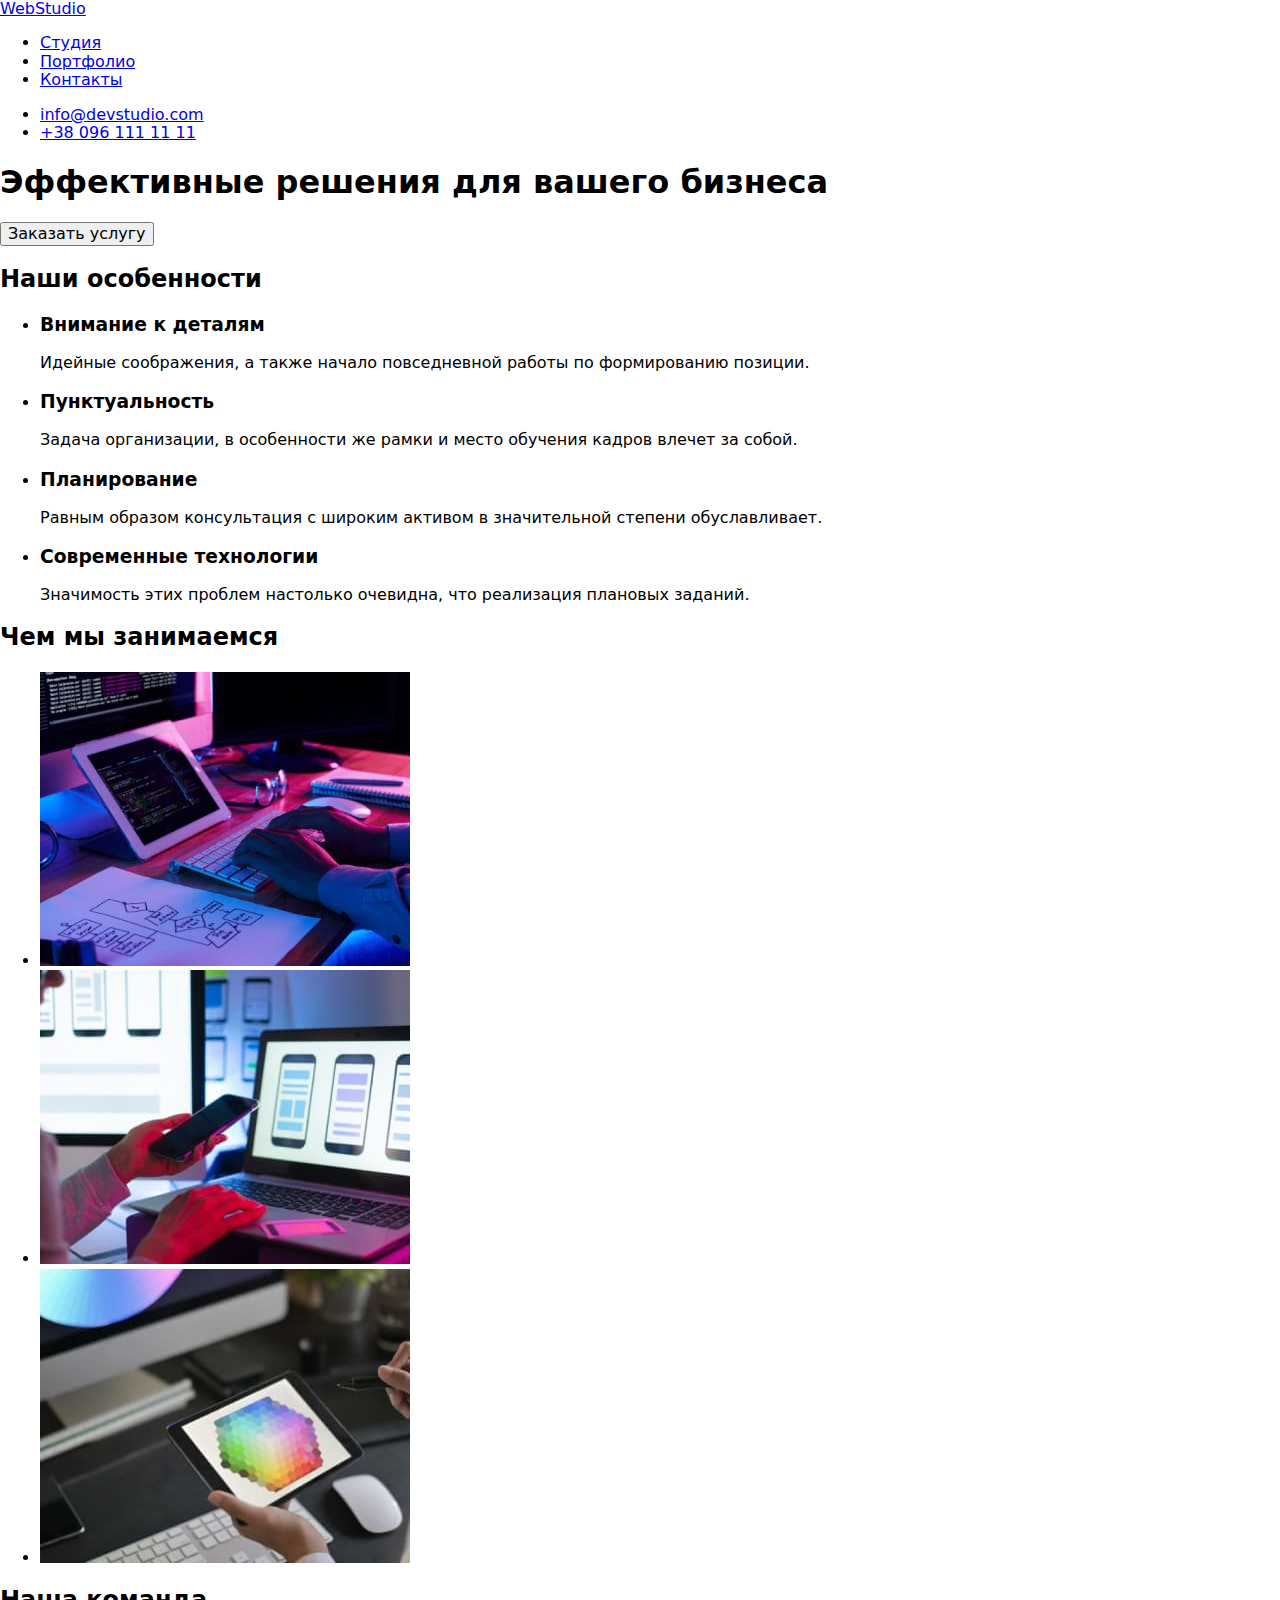
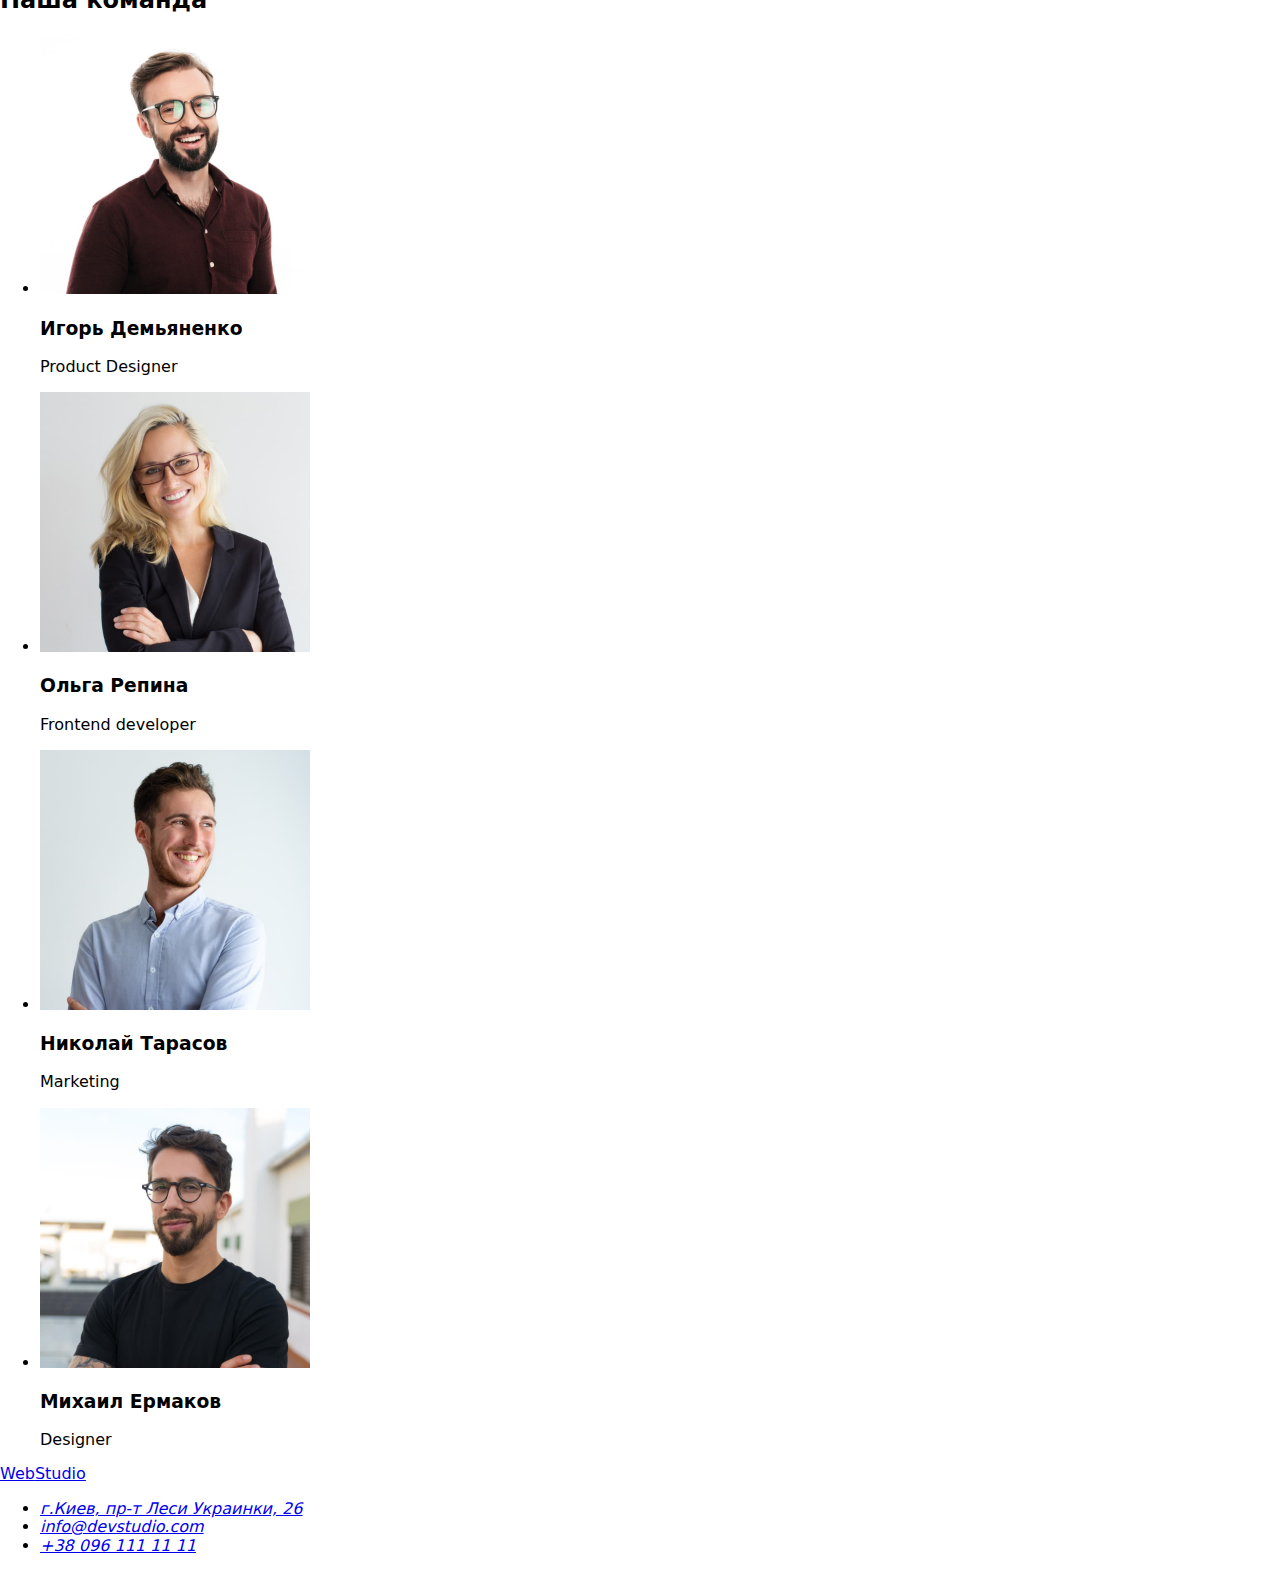
==== index.html @ a25fece8 "upgrade" ====
<!DOCTYPE html>
<html lang="ru">
  <head class="head">
    <meta charset="UTF-8" />
    <meta http-equiv="X-UA-Compatible" content="IE=edge" />
    <meta name="viewport" content="width=device-width, initial-scale=1.0" />
    <title>Документ</title>
         
    <link rel="preconnect" href="https://fonts.googleapis.com" />
    <link rel="preconnect" href="https://fonts.gstatic.com" crossorigin />
    <link
      href="https://fonts.googleapis.com/css2?family=Raleway:wght@700&family=Roboto:wght@400;500;700;900&display=swap"
      rel="stylesheet"/>
 <link rel="stylesheet" href="//cdnjs.cloudflare.com/ajax/libs/modern-normalize/1.1.0/modern-normalize.min.css"
 <link rel="stylesheet" href="./css/styles.css"/>
</head>
  
<body>
    <div class="box"></div>
    <header class="page">
      <div class="container"
      <nav class="nav">
        <a lang="en" href="./index.html" class="logo">
          <span class="logo-accent">Web</span>Studio
        </a>

        <ul class="site-nav list">
          <li><a href="./index.html" class="header current">Студия</a></li>
          <li><a href="./portfolio.html" class="header item">Портфолио</a></li>
          <li><a href="./portfolio.html" class="item header">Контакты</a></li>
        </ul>
      </nav>
      <ul class="mailto">
        <li>
    <a lang="en" href="mailto:info@devstudio.com" class="phone">info@devstudio.com</a>
        </li>
        <li>
          <a href="tel:+380961111111" class="phone">+38 096 111 11 11</a>
        </li>
      </ul>
      </div>
    </header>
    
    <main>
      <section class="hero">
        <h1 class="hero-title">Эффективные решения для вашего бизнеса</h1>
        <button type="button" class="button">Заказать услугу</button>
      </section>
      <section class="site-nav">
        <h2 class="visually-hidden">Наши особенности</h2>
        <ul class="list">
          <li class="item">
            <h3 class="features-title">Внимание к деталям</h3>
            <p class="features-text">
              Идейные соображения, а также начало повседневной работы по
              формированию позиции.
            </p>
          </li>
          <li class="item">
            <h3 class="features-title">Пунктуальность</h3>
            <p class="features-text">
              Задача организации, в особенности же рамки и место обучения кадров
              влечет за собой.
            </p>
          </li>
          <li class="item">
            <h3 class="features-title">Планирование</h3>
            <p class="features-text">
              Равным образом консультация с широким активом в значительной
              степени обуславливает.
            </p>
          </li>
          <li class="item">
            <h3 class="features-title">Современные технологии</h3>
            <p class="features-text">
              Значимость этих проблем настолько очевидна, что реализация
              плановых заданий.
            </p>
          </li>
        </ul>
      </section>

      <section class="section">
        <h2 class="work-title">Чем мы занимаемся</h2>
        <ul class="work list">
          <li class="item">
            <img src="./images/img12.jpg" width="370" alt="фото комп1" />
          </li>
          <li>
            <img src="./images/img21.jpg" width="370" alt="фото комп2" />
          </li>
          <li>
            <img src="./images/img11.jpg" width="370" alt="фото комп3" />
          </li>
        </ul>
      </section>
      <section class="section team">
        <h2 class="work-title">Наша команда</h2>
        <ul class="team-list">
          <li class="team-item">
            <img src="./images/img1.jpg" width="270" alt="Фото игорь" />
            <h3 class="title">Игорь Демьяненко</h3>
            <p class="vocation" lang="en">Product Designer</p>
          </li>
          <li class="team-item"> 
            <img src="./images/img2.jpg" width="270" alt="Фото ольга" />
            <h3 class="title">Ольга Репина</h3>
            <p class="vocation" lang="en">Frontend developer</p>
          </li>
          <li class="team-item">
            <img src="./images/img3.jpg" alt="Фото николай" width="270" />
            <h3 class="title">Николай Тарасов</h3>
            <p class="vocation" lang="en">Marketing</p>
          </li>
          <li class="team-item">
            <img src="./images/img4.jpg" alt="Фото михаила" width="270" />
            <h3 class="title">Михаил Ермаков</h3>
            <p class="vocation" lang="en">Designer</p>
          </li>
        </ul>
      </section>
    </main>
    <footer class="footer">
      <a lang="en" href="./index.html" class="logo"> <span class="logo-accent">Web</span>Studio</a>
      <address class="adress">
        <ul class="adress list">
          <li class="adres-item">
            <a
              href="https://goo.gl/maps/CPtrU1FHBa2aNyZL9"
              target="_blank"
              rel="noopener noreferrer nofollow"
              >г.Киев, пр-т Леси Украинки, 26</a
            >
          </li>
          <li>
            <a lang="en" href="mailto:info@devstudio.com" class="mailto-item">info@devstudio.com</a>
          </li>
          <li>
            <a href="tel:+380961111111" class="phone-item">+38 096 111 11 11</a>
          </li>
        </ul>
      </address>
    </footer>
  </body>
</html>
---- css/styles.css ----
:root {
  --primary-text-color: #212121;
  --title-text-color: #757575;
  --secondary-title-text-color: #000000;
  --accent-color: #2196f3;
  --secondary-accent-color: #188ce8;
  --primary-white-color: #ffffff;
  --primary-background-color: #2f303a;
  --secondary-background-color: #f5f4fa;
}
html {
  box-sizing: border-box;
}
*,
*::before,
*::after {
  box-sizing: inherit;
}

body {
  margin: 0;
  font-family: "Roboto", sans-serif;
  font-size: 14px;
  letter-spacing: 0.03em;
  color: var(--primary-text-color);
}

ul {
  list-style: none;
}
a {
  text-decoration: none;
}
.nav {
  background-color: var(--primary-white-color);
  display: flex;
  align-items: center;
}
.nav.item:not(:last :last-child){
  margin-right: 40px;
}

.header {
  line-height: 1.19;
  letter-spacing: 0.03em;
  font-weight: 500;
  color: var(--secondary-title-text-color);
  border: 1px solid #000000;
}
.section {
  padding-top: 94px;
  padding-bottom: 94px;
  outline: 2 pix solid tomato;
}
.img {
  display-block;
  max-width: 100%;
  height: auto;
}

.container {
  max-width: 1200px;
  padding-left: 15px;
  padding-right: 15px;
  margin: 0 auto;
  outline: 2px solid tomato;
}
  
  .benefits-item {
    flex-basis: calc(100%-90px)/ 4;
  }


.header:hover {
  color: var(--accent-color);
}

/*Logo*/

.logo {
  font-family: "Raleway", sans-serif;
  font-size: 26px;
  line-height: 1.19;
  font-weight: 700;
  color: var(--secondary-title-text-color);
}

.logo-accent {
  color: var(--accent-color);
}

.header current {
  color: var(--accent-color);
}
.header item:hover,
.header item:focus {
  color: var(--accent-color);
}

.header item {
  font-weight: 500;
  font-size: 14px;
  line-height: 1.14;
  letter-spacing: 0.02em;
  color: var(--primary-text-color);
}

.mailto:hover,
.mailto:focus {
  color: var(--accent-color);
}

.phone {
  font-weight: 500;
  font-size: 14px;
  line-height: 1.7;
  letter-spacing: 0.03em;
  color: var(--title-text-color);
  display: flex;
  justify-content: center;
}

.phone:hover {
  color: var(--accent-color);
}

.hero {
  background-color: var(--primary-background-color);
  margin-top: 0;
  margin-bottom: 0;
}

.hero-title {
  font-weight: 900;
  font-size: 44px;
  line-height: 1.36;
  letter-spacing: 0.06em;
  color: var(--primary-white-color);
  text-align: center;
  text-transform: uppercase;
}

.hero button:hover,
.hero button:focus {
  background-color: var(--secondary-accent-coloraccent-color);
  box-shadow: 0px 4px 4px rgba(0, 0, 0, 0.15);
  border-radius: 4px;
  color: var(--primary-white-color);
}

.hero button {
  font-family: inherit;
  cursor: pointer;
  font-weight: 700;
  font-size: 16px;
  line-height: 1.88;
  letter-spacing: 0.06em;
  display: flex;
  align-items: center;
  text-align: center;
  color: var(--primary-white-color);
  background-color: var(--accent-color);
}

.button {
  display: inline-block;
  height: 30px;
  min-width: 136px;
  vertical-align: bottom;
  border-radius: 4px;
  padding: 10px 32px;
  text-align: center;
  color: var(--primary-text-color);
  background-color: var(--accent-color);
  border: 1px solid transparent;
}

.button.primary:hover,
.button.primary:focus {
  color: var(--primary-white-color);
  background-color: var(--accent-color);
}

.button.primary {
  font-family: inherit;
  cursor: pointer;
  font-weight: 500;
  font-size: 16px;
  line-height: 1.6;
  text-align: center;
  letter-spacing: 0.03em;
  color: var(--primary-white-color);
  background-color: var(--accent-color);
}

.btn group .button:hover,
.btn group .button:focus {
  color: var(--primary-white-color);
  background-color: var(--accent-color);
}

.btn-group .button {
  font-family: inherit;
  cursor: pointer;
  font-weight: 500;
  font-size: 16px;
  line-height: 1.6;
  text-align: center;
  color: var(--primary-text-color);
  background-color: var(--secondary-background-color);
}

.photo {
  text-decoration: none;
}
.div {
  display: block;
}
/* наш особенност*/
.section features {
  background-color: var(--primary-white-colorwhite-color);
}

.visually-hidden {
  border: 0;
  padding: 0;
  position: absolute;
  white-space: nowrap;
  width: 1px;
  height: 1px;
  overflow: hidden;
  clip: rect(0 0 0 0);
  clip-path: inset(50%);
  margin: -1px;
}

.features-title {
  font-weight: 700;
  font-size: 14px;
  line-height: 1.14;
  text-transform: uppercase;
  color: var(--primary-text-color);
}

.features-text {
  font-weight: 400;
  font-size: 14px;
  line-height: 1.7;
  color: var(--title-text-color);
}

/*наша команда*/
.team {
}

.work-title {
  font-weight: 700;
  font-size: 36px;
  line-height: 1.17;
  text-align: center;
  color: var(--primary-text-color);
}
.team-item {
  background-color: var(--primary-white-color);
}

.team-title {
  font-weight: 500;
  font-size: 16px;
  line-height: 1.18;
  text-align: center;
  color: var(--primary-text-color);
}

.vocation {
  font-weight: 400;
  font-size: 16px;
  line-height: 1.18;
  text-align: center;
  color: var(--title-text-color);
}

.gallery-title-hidden {
  display: none;
}

.gallery-title {
  font-weight: 700;
  font-size: 18px;
  line-height: 2;
  letter-spacing: 0.06em;
  color: var(--primary-text-color);
}

.example work {
  font-weight: 400;
  font-size: 16px;
  line-height: 1.9;
  color: var(--title-text-color);
}

.footer {
  background-color: var(--primary-background-color);
  padding-top: 60px;
}

.footer.logo {
  display: block;
  font-family: "Raleway";
  font-size: 26px;
  line-height: 1.19;
  font-weight: 700;
  color: var(--primary-white-color);
  background-color: var(--primary-background-color);
  padding-top: 60px;
  margin-bottom: 20px;
}

.adress {
  font-style: normal;
}

.adress-item:hover,
.adress-item:focus {
  color: var(--accent-color);
}

.adress-item {
  font-weight: 400;
  font-size: 14px;
  line-height: 1.7;
  color: var(--primary-white-color);
}

.footer text {
  font-weight: 700;
  font-family: "Raleway";
  font-size: 26px;
  line-height: 1.19;
  color: var (--primary-white-color);
  background-color: var(--primary-background-color);
  margin-bottom: 20px;
}

.link {
  text-decoration: none;
  background-color: var(--primary-background-color);
}

.mailto {
  font-weight: 400;
  font-size: 14px;
  line-height: 1.7;
  letter-spacing: 0.02em;
  width: 135px;
  color: rgba(255, 255, 255, 0.6);
}

.mailto:hover,
.mailto:focus {
  color: var(--accent-color);
}

.phone {
  font-family: inherit;
  font-size: 14px;
  line-height: 1.7;
  letter-spacing: 0.03em;
  width: 231px;
  color: rgba(255, 255, 255, 0.6);
}
.phone:hover,
.phone:focus {
  color: var(--accent-color);
}
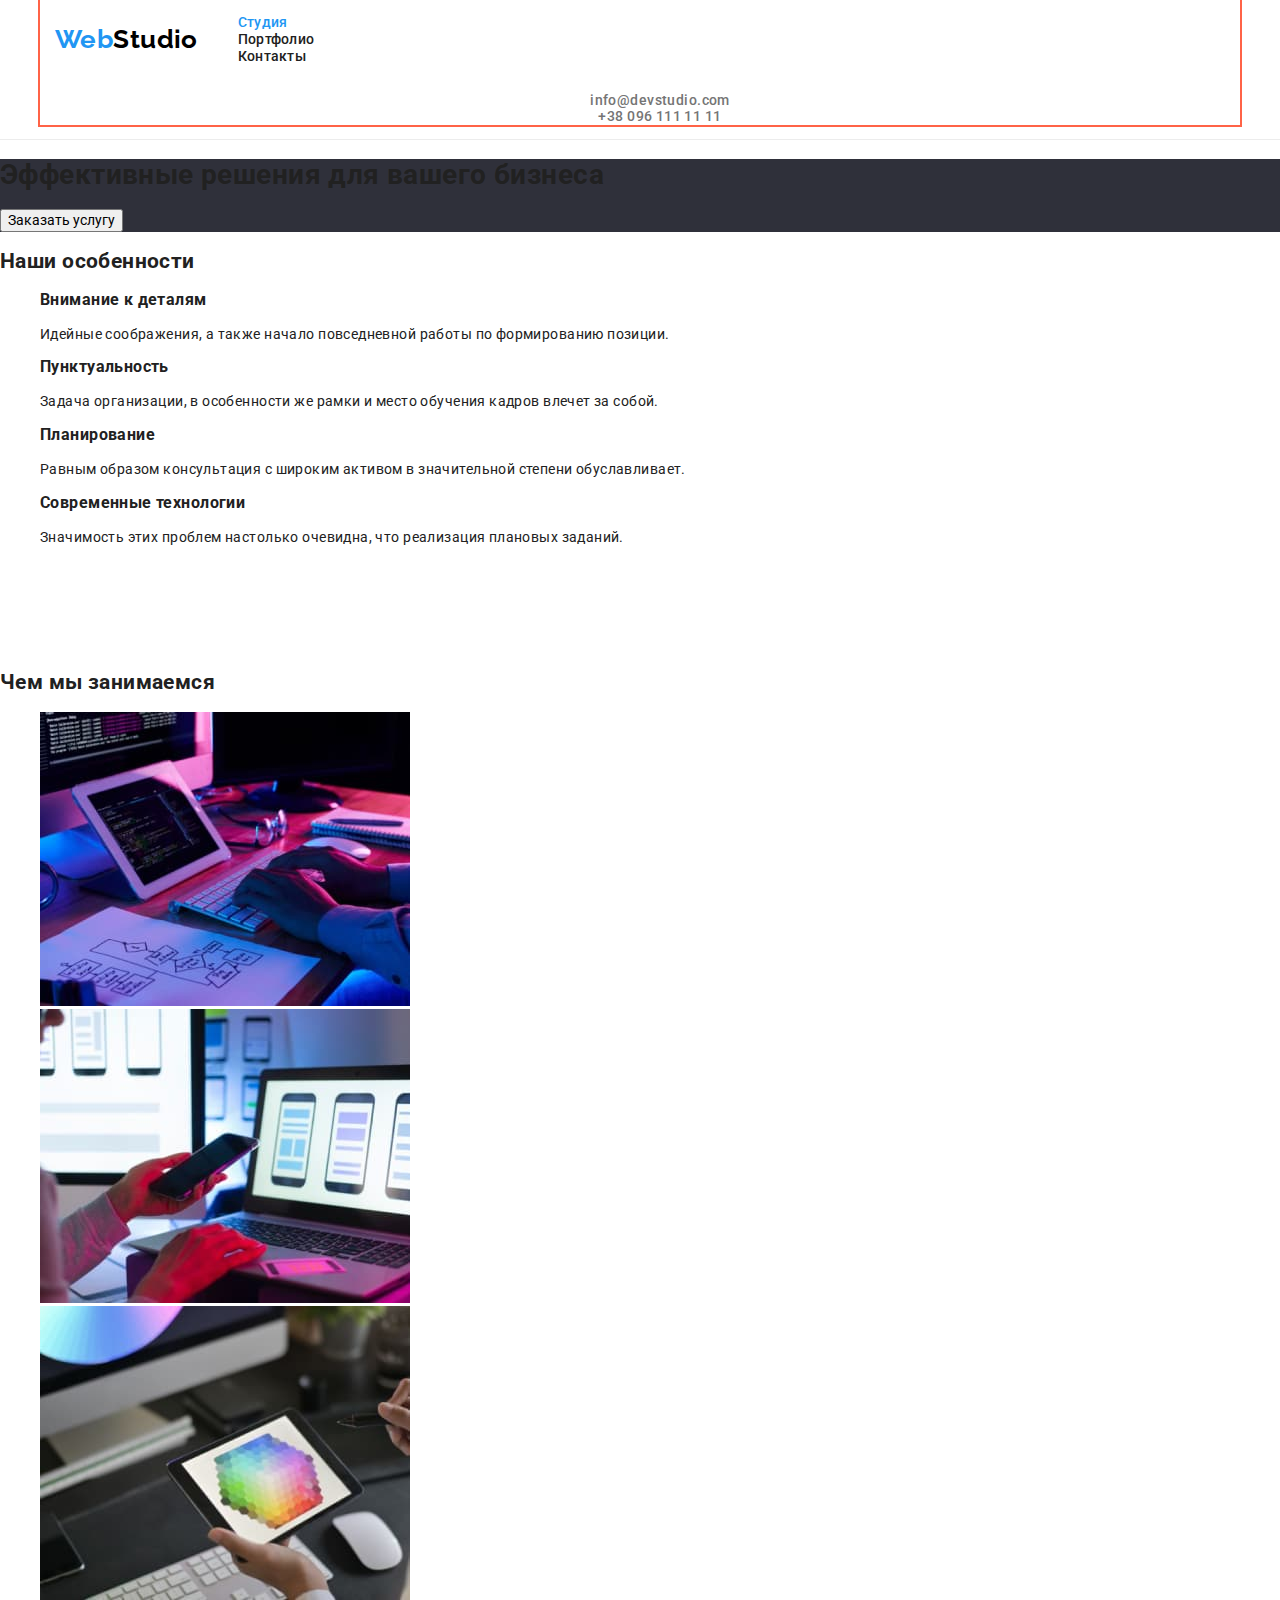
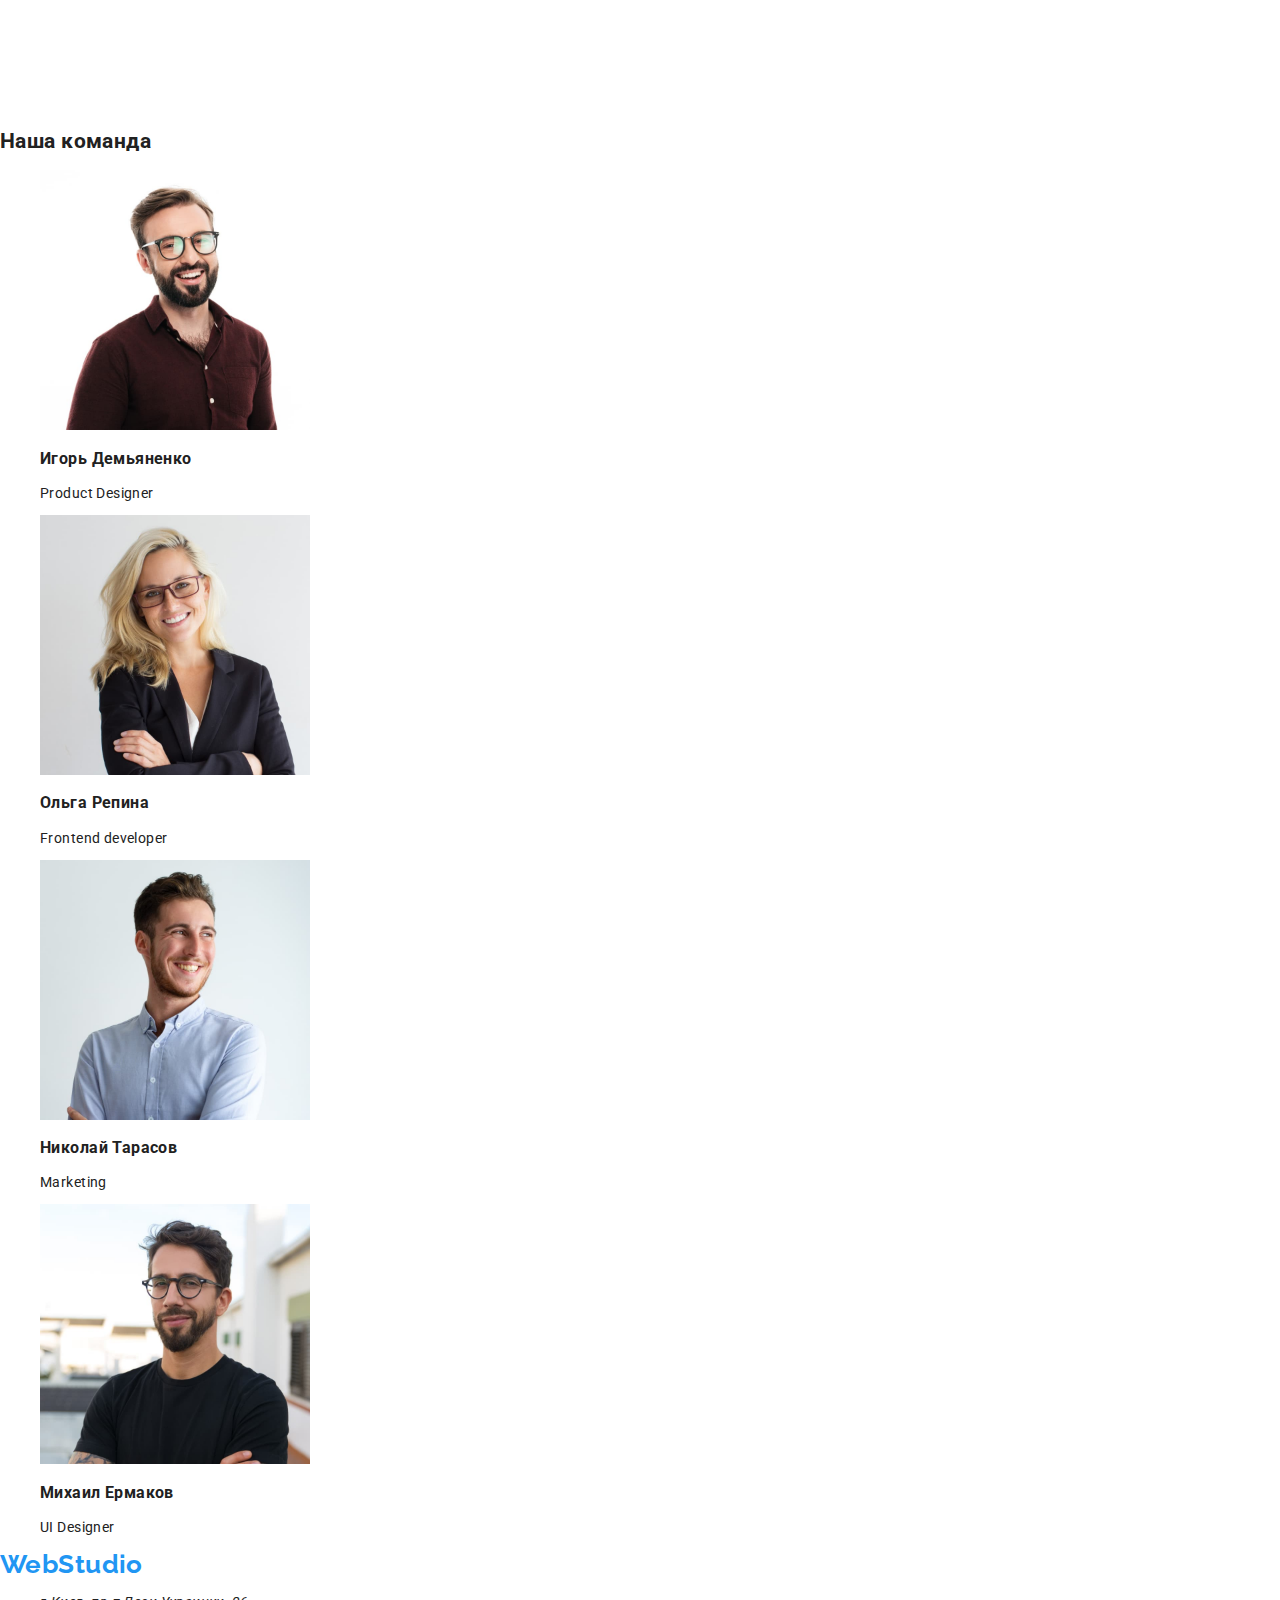
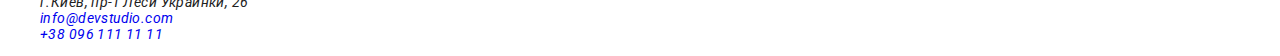
==== commit a492a7d0: "upgrade" ====
--- a/index.html
+++ b/index.html
@@ -1,46 +1,47 @@
 <!DOCTYPE html>
 <html lang="ru">
-  <head class="head">
+  <head>
     <meta charset="UTF-8" />
     <meta http-equiv="X-UA-Compatible" content="IE=edge" />
     <meta name="viewport" content="width=device-width, initial-scale=1.0" />
     <title>Документ</title>
-         
     <link rel="preconnect" href="https://fonts.googleapis.com" />
     <link rel="preconnect" href="https://fonts.gstatic.com" crossorigin />
     <link
       href="https://fonts.googleapis.com/css2?family=Raleway:wght@700&family=Roboto:wght@400;500;700;900&display=swap"
-      rel="stylesheet"/>
- <link rel="stylesheet" href="//cdnjs.cloudflare.com/ajax/libs/modern-normalize/1.1.0/modern-normalize.min.css"
- <link rel="stylesheet" href="./css/styles.css"/>
-</head>
-  
-<body>
-    <div class="box"></div>
-    <header class="page">
-      <div class="container"
-      <nav class="nav">
-        <a lang="en" href="./index.html" class="logo">
-          <span class="logo-accent">Web</span>Studio
-        </a>
-
-        <ul class="site-nav list">
-          <li><a href="./index.html" class="header current">Студия</a></li>
-          <li><a href="./portfolio.html" class="header item">Портфолио</a></li>
-          <li><a href="./portfolio.html" class="item header">Контакты</a></li>
+      rel="stylesheet"
+    />
+    <link
+      rel="stylesheet"
+      href="//cdnjs.cloudflare.com/ajax/libs/modern-normalize/1.1.0/modern-normalize.min.css"
+    />
+    <link rel="stylesheet" href="./css/styles.css" />
+  </head>
+  <body class="body">
+    <header class="header">
+      <div class="container">
+        <nav class="nav">
+          <a lang="en" href="./index.html" class="logo"
+            >Web<span class="logo-accent">Studio</span></a
+          >
+          <ul class="site-nav list">
+            <li><a href="./index.html" class="link current">Студия</a></li>
+            <li><a href="./portfolio.html" class="link">Портфолио</a></li>
+            <li><a href="./portfolio.html" class="link">Контакты</a></li>
+          </ul>
+        </nav>
+        <ul class="mailto list">
+          <li>
+            <a lang="en" href="mailto:info@devstudio.com" class="phone"
+              >info@devstudio.com</a
+            >
+          </li>
+          <li>
+            <a href="tel:+380961111111" class="phone">+38 096 111 11 11</a>
+          </li>
         </ul>
-      </nav>
-      <ul class="mailto">
-        <li>
-    <a lang="en" href="mailto:info@devstudio.com" class="phone">info@devstudio.com</a>
-        </li>
-        <li>
-          <a href="tel:+380961111111" class="phone">+38 096 111 11 11</a>
-        </li>
-      </ul>
       </div>
     </header>
-    
     <main>
       <section class="hero">
         <h1 class="hero-title">Эффективные решения для вашего бизнеса</h1>
@@ -48,29 +49,29 @@
       </section>
       <section class="site-nav">
         <h2 class="visually-hidden">Наши особенности</h2>
-        <ul class="list">
-          <li class="item">
+        <ul class="features-list">
+          <li class="features-item">
             <h3 class="features-title">Внимание к деталям</h3>
             <p class="features-text">
               Идейные соображения, а также начало повседневной работы по
               формированию позиции.
             </p>
           </li>
-          <li class="item">
+          <li class="features-item">
             <h3 class="features-title">Пунктуальность</h3>
             <p class="features-text">
               Задача организации, в особенности же рамки и место обучения кадров
               влечет за собой.
             </p>
           </li>
-          <li class="item">
+          <li class="features-item">
             <h3 class="features-title">Планирование</h3>
             <p class="features-text">
               Равным образом консультация с широким активом в значительной
               степени обуславливает.
             </p>
           </li>
-          <li class="item">
+          <li class="features-item">
             <h3 class="features-title">Современные технологии</h3>
             <p class="features-text">
               Значимость этих проблем настолько очевидна, что реализация
@@ -79,64 +80,60 @@
           </li>
         </ul>
       </section>
-
-      <section class="section">
+      <section class="section work">
         <h2 class="work-title">Чем мы занимаемся</h2>
-        <ul class="work list">
+        <ul class="work-list">
           <li class="item">
-            <img src="./images/img12.jpg" width="370" alt="фото комп1" />
+            <img src="./images/img12.jpg" alt="фото комп1" width="370" />
           </li>
-          <li>
-            <img src="./images/img21.jpg" width="370" alt="фото комп2" />
+          <li class="item">
+            <img src="./images/img21.jpg" alt="фото комп2" width="370" />
           </li>
-          <li>
-            <img src="./images/img11.jpg" width="370" alt="фото комп3" />
+          <li class="item">
+            <img src="./images/img11.jpg" alt="фото комп3" width="370" />
           </li>
         </ul>
       </section>
-      <section class="section team">
+      <section class="section-team">
         <h2 class="work-title">Наша команда</h2>
         <ul class="team-list">
           <li class="team-item">
-            <img src="./images/img1.jpg" width="270" alt="Фото игорь" />
-            <h3 class="title">Игорь Демьяненко</h3>
+            <img src="./images/img1.jpg" alt="Фото игорь" width="270" />
+            <h3 class="team-title">Игорь Демьяненко</h3>
             <p class="vocation" lang="en">Product Designer</p>
           </li>
-          <li class="team-item"> 
-            <img src="./images/img2.jpg" width="270" alt="Фото ольга" />
-            <h3 class="title">Ольга Репина</h3>
+          <li class="team-item">
+            <img src="./images/img2.jpg" alt="Фото ольга" width="270" />
+            <h3 class="team-title">Ольга Репина</h3>
             <p class="vocation" lang="en">Frontend developer</p>
           </li>
           <li class="team-item">
             <img src="./images/img3.jpg" alt="Фото николай" width="270" />
-            <h3 class="title">Николай Тарасов</h3>
+            <h3 class="team-title">Николай Тарасов</h3>
             <p class="vocation" lang="en">Marketing</p>
           </li>
           <li class="team-item">
             <img src="./images/img4.jpg" alt="Фото михаила" width="270" />
-            <h3 class="title">Михаил Ермаков</h3>
-            <p class="vocation" lang="en">Designer</p>
+            <h3 class="team-title">Михаил Ермаков</h3>
+            <p class="vocation" lang="en">UI Designer</p>
           </li>
         </ul>
       </section>
     </main>
     <footer class="footer">
-      <a lang="en" href="./index.html" class="logo"> <span class="logo-accent">Web</span>Studio</a>
+      <a lang="en" href="./index.html" class="logo"
+        >Web<span class="logo-down">Studio</span></a
+      >
       <address class="adress">
         <ul class="adress list">
-          <li class="adres-item">
-            <a
-              href="https://goo.gl/maps/CPtrU1FHBa2aNyZL9"
-              target="_blank"
-              rel="noopener noreferrer nofollow"
-              >г.Киев, пр-т Леси Украинки, 26</a
+          <li class="adress-item">г.Киев, пр-т Леси Украинки, 26</li>
+          <li>
+            <a lang="en" href="mailto:info@devstudio.com" class="tel-item"
+              >info@devstudio.com</a
             >
           </li>
           <li>
-            <a lang="en" href="mailto:info@devstudio.com" class="mailto-item">info@devstudio.com</a>
-          </li>
-          <li>
-            <a href="tel:+380961111111" class="phone-item">+38 096 111 11 11</a>
+            <a href="tel:+380961111111" class="tel-item">+38 096 111 11 11</a>
           </li>
         </ul>
       </address>
--- a/css/styles.css
+++ b/css/styles.css
@@ -28,32 +28,51 @@
 ul {
   list-style: none;
 }
+
 a {
   text-decoration: none;
 }
+
 .nav {
-  background-color: var(--primary-white-color);
   display: flex;
   align-items: center;
 }
-.nav.item:not(:last :last-child){
+
+.nav.item:not(:last :last-child)
+{
   margin-right: 40px;
+}
+
+
+
+
+.logo {
+  font-family: "Raleway", sans-serif;
+  font-size: 26px;
+  line-height: 1.19;
+  font-weight: 700;
+  color: var(--accent-color);
+  list-style: none;
+}
+
+.logo-accent {
+  color: var(--secondary-title-text-color);
 }
 
 .header {
   line-height: 1.19;
-  letter-spacing: 0.03em;
-  font-weight: 500;
-  color: var(--secondary-title-text-color);
-  border: 1px solid #000000;
+  font-weight: 500;
+  border-bottom: 1px solid #ececec;
+  color: var(--primary-text-color);
+  background-color: var(--primary-white-color);
 }
 .section {
   padding-top: 94px;
   padding-bottom: 94px;
-  outline: 2 pix solid tomato;
+  outline: 2 px solid tomato;
 }
 .img {
-  display-block;
+  display:block;
   max-width: 100%;
   height: auto;
 }
@@ -65,62 +84,50 @@
   margin: 0 auto;
   outline: 2px solid tomato;
 }
-  
-  .benefits-item {
-    flex-basis: calc(100%-90px)/ 4;
-  }
-
-
-.header:hover {
-  color: var(--accent-color);
-}
-
-/*Logo*/
-
-.logo {
-  font-family: "Raleway", sans-serif;
-  font-size: 26px;
-  line-height: 1.19;
-  font-weight: 700;
-  color: var(--secondary-title-text-color);
-}
-
-.logo-accent {
-  color: var(--accent-color);
-}
-
-.header current {
-  color: var(--accent-color);
-}
-.header item:hover,
-.header item:focus {
-  color: var(--accent-color);
-}
-
-.header item {
+
+
+
+.link.current {
+  color: var(--accent-color);
+}
+
+.link:hover,
+.link:focus {
+  color: var(--accent-color);
+}
+
+.link {
   font-weight: 500;
   font-size: 14px;
   line-height: 1.14;
   letter-spacing: 0.02em;
   color: var(--primary-text-color);
+  background-color: var(--primary-white-color);
+}
+
+.mailto {
+  font-weight: 500;
+  font-size: 14px;
+  line-height: 1.14;
+  color: var(--accent-color);
 }
 
 .mailto:hover,
 .mailto:focus {
   color: var(--accent-color);
 }
-
 .phone {
-  font-weight: 500;
-  font-size: 14px;
-  line-height: 1.7;
-  letter-spacing: 0.03em;
+  font-family: inherit;
+  font-weight: 500;
+  font-size: 14px;
+  line-height: 1.14;
   color: var(--title-text-color);
   display: flex;
   justify-content: center;
 }
 
-.phone:hover {
+.phone:hover,
+.phone:focus {
   color: var(--accent-color);
 }
 
@@ -129,6 +136,13 @@
   margin-top: 0;
   margin-bottom: 0;
 }
+.container hero{
+  max-width: 1170px;
+  height: 101px;
+  padding-left: 215px;
+  padding-top: 774px;
+  margin: 0 auto;
+  outline: 2px solid tomato;
 
 .hero-title {
   font-weight: 900;
@@ -136,44 +150,53 @@
   line-height: 1.36;
   letter-spacing: 0.06em;
   color: var(--primary-white-color);
-  text-align: center;
   text-transform: uppercase;
+  text-align: center;
+  margin-right:auto;
+  margin-left:auto;
+  padding-top: 200px;
+  padding-bottom: 200px;
 }
 
 .hero button:hover,
 .hero button:focus {
-  background-color: var(--secondary-accent-coloraccent-color);
+  background-color: var(--secondary-accent-color);
+  border-radius: 4px;
   box-shadow: 0px 4px 4px rgba(0, 0, 0, 0.15);
-  border-radius: 4px;
   color: var(--primary-white-color);
 }
 
 .hero button {
   font-family: inherit;
   cursor: pointer;
-  font-weight: 700;
+  display: flex;
+  align-items: center;
+  text-align: center;font-weight: 700;
   font-size: 16px;
   line-height: 1.88;
   letter-spacing: 0.06em;
-  display: flex;
-  align-items: center;
-  text-align: center;
   color: var(--primary-white-color);
   background-color: var(--accent-color);
 }
 
 .button {
   display: inline-block;
-  height: 30px;
   min-width: 136px;
   vertical-align: bottom;
   border-radius: 4px;
   padding: 10px 32px;
   text-align: center;
-  color: var(--primary-text-color);
-  background-color: var(--accent-color);
+  font-weight: 500;
+  font-size: 16px;
+  height: 38px;
+  line-height: 1.6;
+  color: var(--primary-white-color);
+  background-color: var(--second-background-color);
   border: 1px solid transparent;
 }
+
+
+
 
 .button.primary:hover,
 .button.primary:focus {
@@ -188,7 +211,6 @@
   font-size: 16px;
   line-height: 1.6;
   text-align: center;
-  letter-spacing: 0.03em;
   color: var(--primary-white-color);
   background-color: var(--accent-color);
 }
@@ -218,7 +240,7 @@
 }
 /* наш особенност*/
 .section features {
-  background-color: var(--primary-white-colorwhite-color);
+  background-color: var(--primary-white-color);
 }
 
 .visually-hidden {
@@ -251,6 +273,22 @@
 
 /*наша команда*/
 .team {
+  background-color: var(--secondary-background-color);
+}
+.container work{
+  max-width: 1170px;
+  height: 386px;
+  padding-left: 215px;
+  padding-top: 969px;
+  margin: 0 auto;
+}
+
+.section-title {
+  background-color: var(--secondary-background-color);
+}
+
+.team-list {
+  background-color: var(--secondary-background-color);
 }
 
 .work-title {
@@ -260,8 +298,16 @@
   text-align: center;
   color: var(--primary-text-color);
 }
+
+.container team{
+  max-width: 1170px;
+  padding-left: 215px;
+  height: 368px;
+  padding-top: 1635px;
+  margin: 0 auto;
+
 .team-item {
-  background-color: var(--primary-white-color);
+background-color: var(--primary-white-color);
 }
 
 .team-title {
@@ -290,10 +336,10 @@
   line-height: 2;
   letter-spacing: 0.06em;
   color: var(--primary-text-color);
+  background-color: (var(--primary-white-color);
 }
 
 .example work {
-  font-weight: 400;
   font-size: 16px;
   line-height: 1.9;
   color: var(--title-text-color);
@@ -304,16 +350,18 @@
   padding-top: 60px;
 }
 
-.footer.logo {
+.logo-down {
   display: block;
   font-family: "Raleway";
+  font-style: normal;
   font-size: 26px;
   line-height: 1.19;
   font-weight: 700;
-  color: var(--primary-white-color);
-  background-color: var(--primary-background-color);
+  color: var(--secondary-title-text-color);
+  margin-bottom: 20px;
   padding-top: 60px;
-  margin-bottom: 20px;
+  text-decoration: none;
+  list-style: none;
 }
 
 .adress {
@@ -326,50 +374,40 @@
 }
 
 .adress-item {
-  font-weight: 400;
   font-size: 14px;
   line-height: 1.7;
   color: var(--primary-white-color);
 }
 
 .footer text {
-  font-weight: 700;
-  font-family: "Raleway";
-  font-size: 26px;
+  font-family: "Roboto";
+  font-size: 14px;
   line-height: 1.19;
-  color: var (--primary-white-color);
-  background-color: var(--primary-background-color);
+  color: var(--primary-white-color);
   margin-bottom: 20px;
 }
 
-.link {
-  text-decoration: none;
-  background-color: var(--primary-background-color);
-}
-
-.mailto {
-  font-weight: 400;
+.mailto-item {
+  width: 135px;
   font-size: 14px;
   line-height: 1.7;
   letter-spacing: 0.02em;
-  width: 135px;
-  color: rgba(255, 255, 255, 0.6);
-}
-
-.mailto:hover,
-.mailto:focus {
-  color: var(--accent-color);
-}
-
-.phone {
+  color: var(--primary-white-color);
+}
+
+.mailto-item:hover,
+.mailto-item:focus {
+  color: var(--accent-color);
+}
+
+.tel-item {
   font-family: inherit;
   font-size: 14px;
   line-height: 1.7;
-  letter-spacing: 0.03em;
   width: 231px;
   color: rgba(255, 255, 255, 0.6);
 }
-.phone:hover,
-.phone:focus {
-  color: var(--accent-color);
-}
+.tel-item:hover,
+.tel-item:focus {
+  color: var(--accent-color);
+}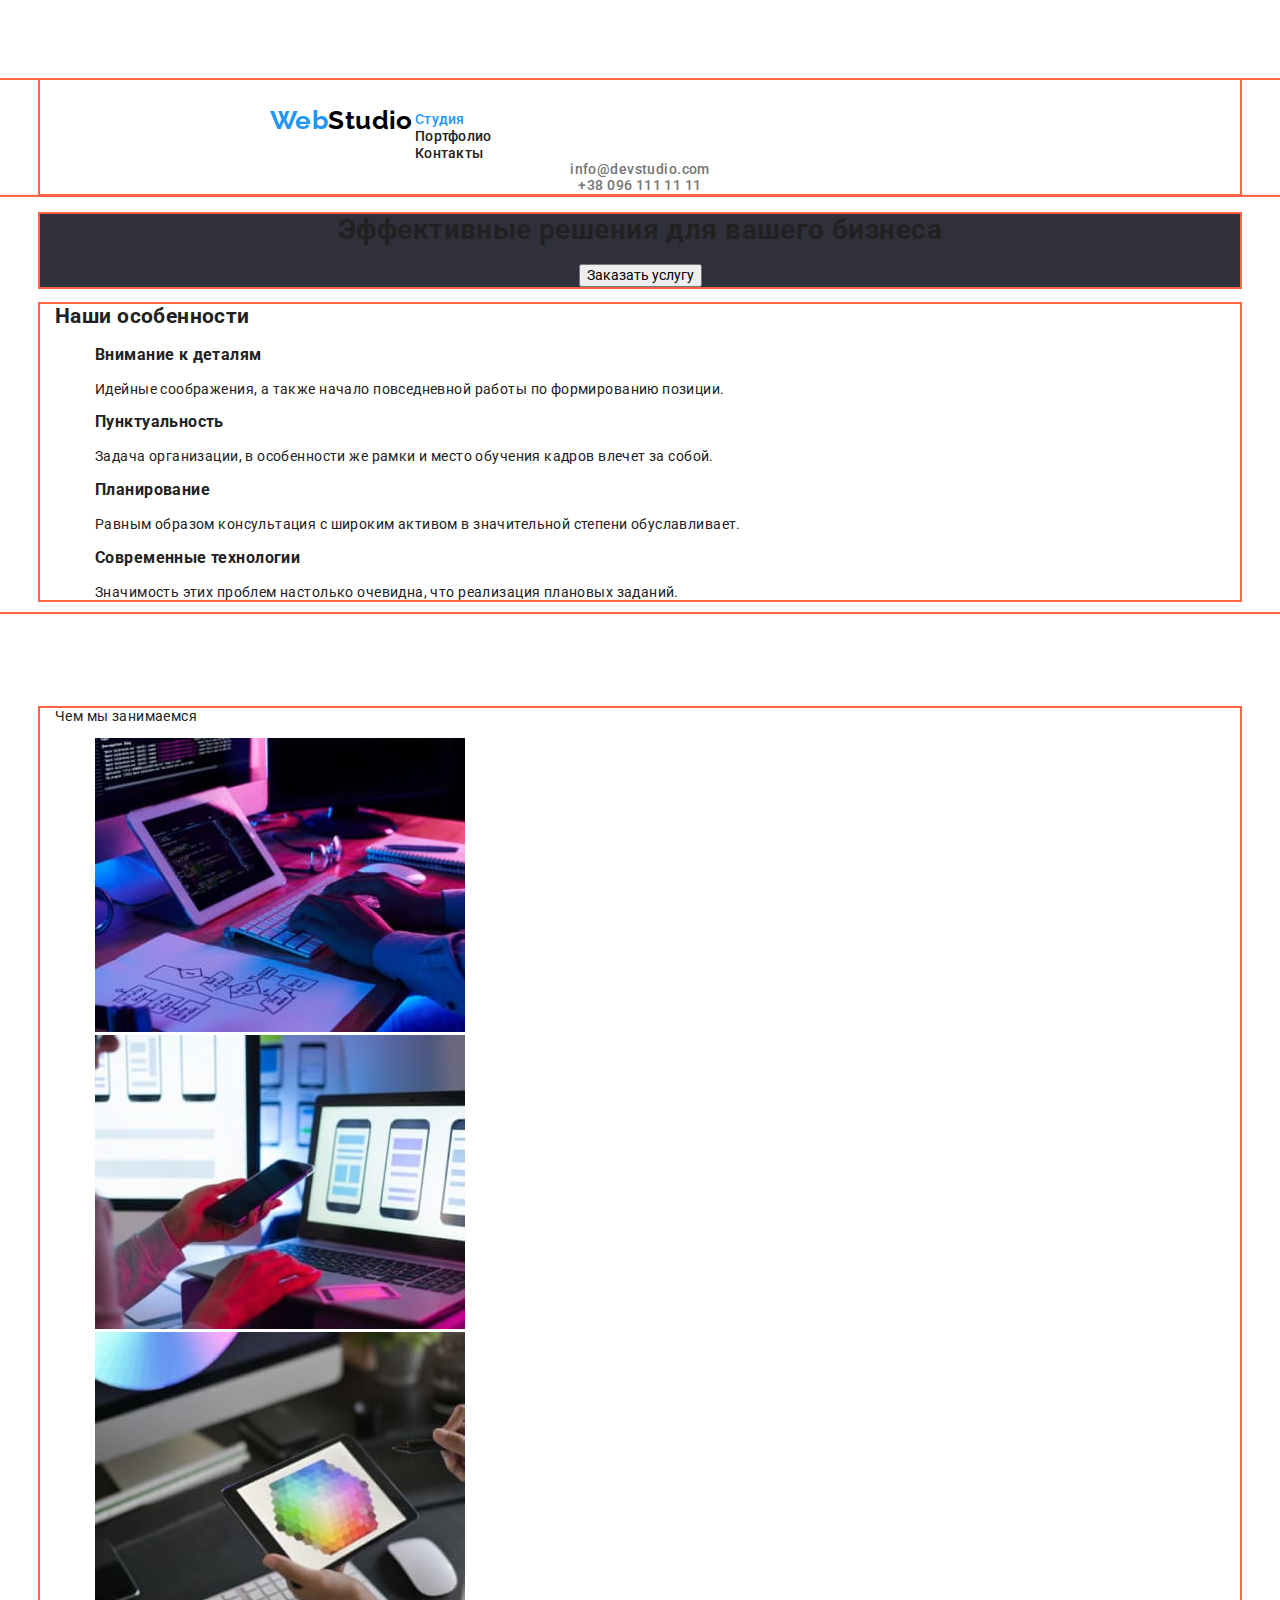
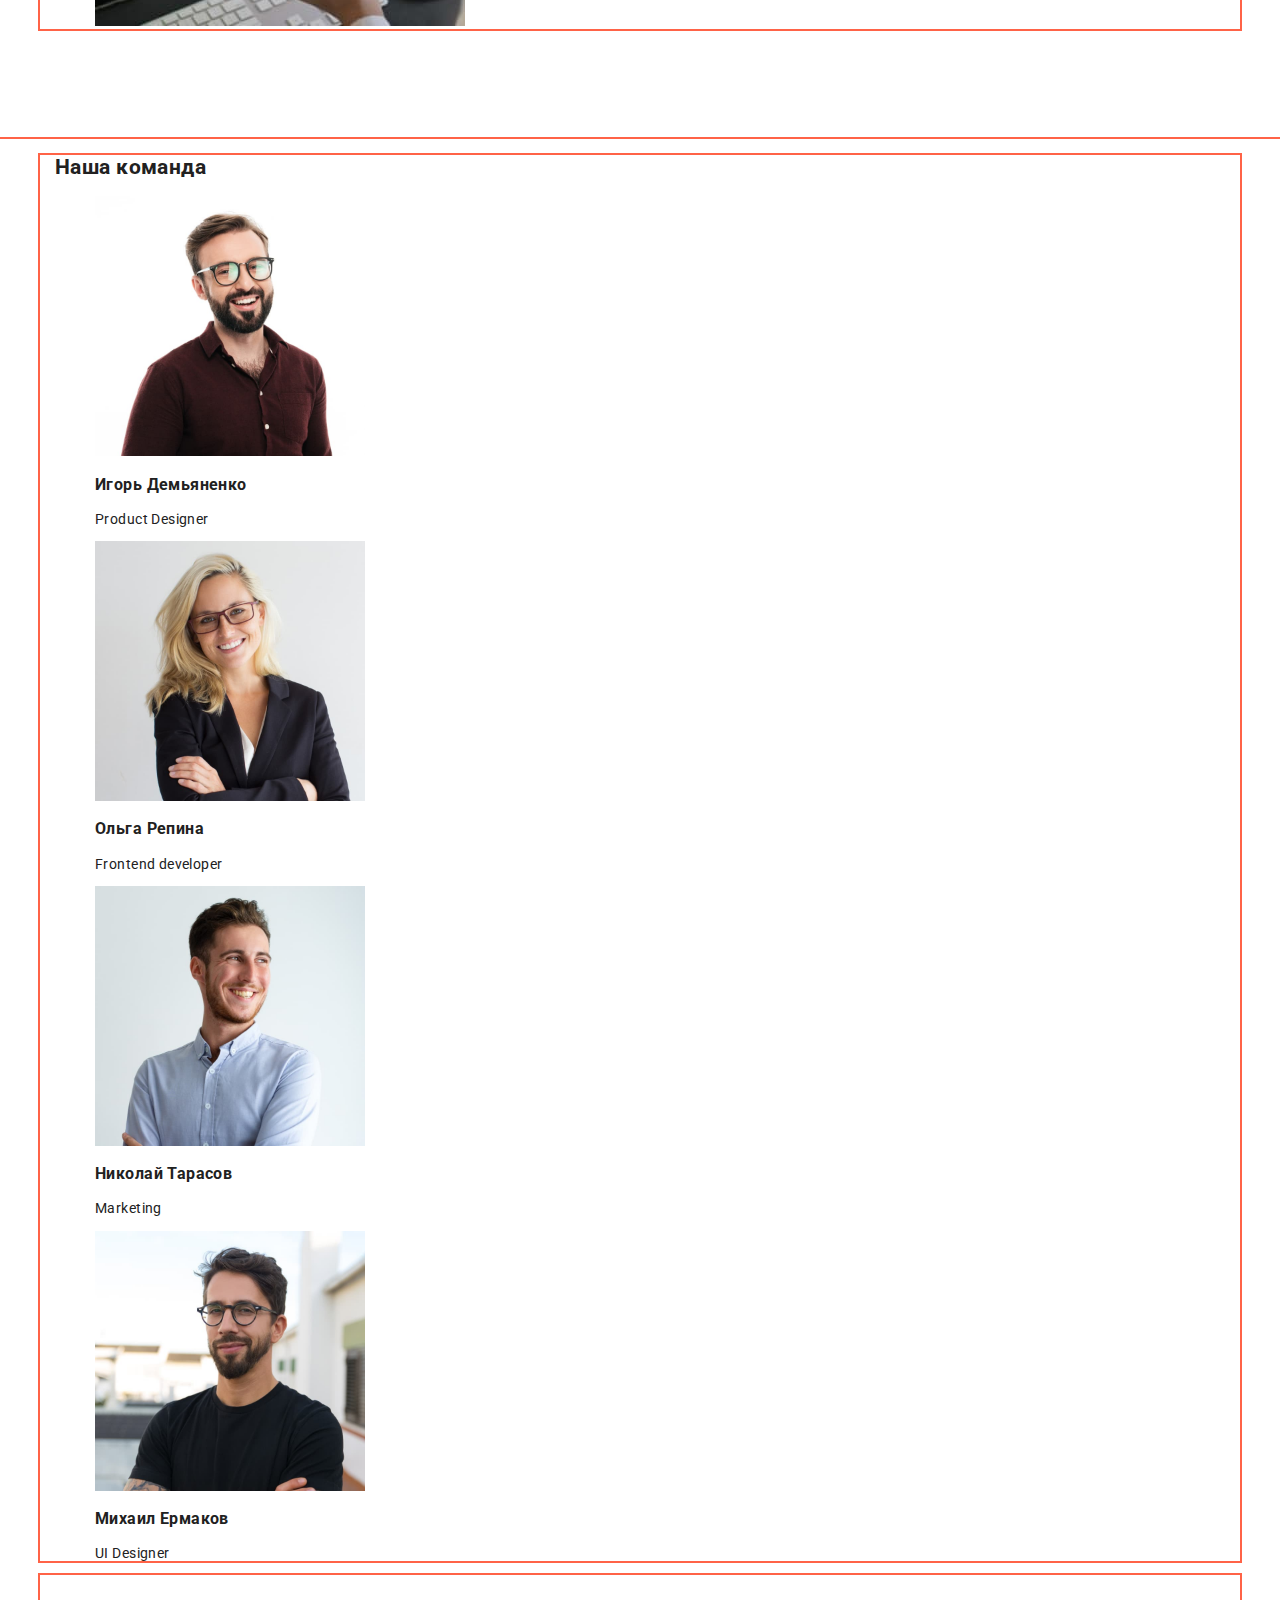
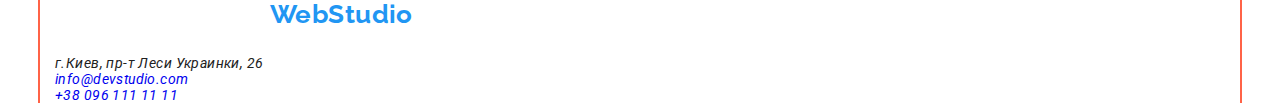
==== commit f83e871f: "upgrade" ====
--- a/index.html
+++ b/index.html
@@ -43,11 +43,15 @@
       </div>
     </header>
     <main>
+      <div class="container hero">
       <section class="hero">
         <h1 class="hero-title">Эффективные решения для вашего бизнеса</h1>
         <button type="button" class="button">Заказать услугу</button>
-      </section>
+      </div>
+    </section>
       <section class="site-nav">
+        <div class="features">
+          <div class="container features">
         <h2 class="visually-hidden">Наши особенности</h2>
         <ul class="features-list">
           <li class="features-item">
@@ -79,8 +83,10 @@
             </p>
           </li>
         </ul>
+        </div>
       </section>
       <section class="section work">
+        <div class="container work"
         <h2 class="work-title">Чем мы занимаемся</h2>
         <ul class="work-list">
           <li class="item">
@@ -95,6 +101,7 @@
         </ul>
       </section>
       <section class="section-team">
+        <div class="container team">
         <h2 class="work-title">Наша команда</h2>
         <ul class="team-list">
           <li class="team-item">
@@ -118,9 +125,11 @@
             <p class="vocation" lang="en">UI Designer</p>
           </li>
         </ul>
+        </div>
       </section>
     </main>
     <footer class="footer">
+      <div class="container footer">
       <a lang="en" href="./index.html" class="logo"
         >Web<span class="logo-down">Studio</span></a
       >
@@ -137,6 +146,7 @@
           </li>
         </ul>
       </address>
+      </div>
     </footer>
   </body>
 </html>
--- a/css/styles.css
+++ b/css/styles.css
@@ -19,6 +19,7 @@
 
 body {
   margin: 0;
+  padding-top: 80px;
   font-family: "Roboto", sans-serif;
   font-size: 14px;
   letter-spacing: 0.03em;
@@ -43,10 +44,12 @@
   margin-right: 40px;
 }
 
-
-
-
 .logo {
+ margin-top: 24px;
+ margin-left: 215px;
+ margin-bottom: 25px;
+  width: 145px;
+  display: inline-block;
   font-family: "Raleway", sans-serif;
   font-size: 26px;
   line-height: 1.19;
@@ -65,11 +68,12 @@
   border-bottom: 1px solid #ececec;
   color: var(--primary-text-color);
   background-color: var(--primary-white-color);
+  outline: 2px solid tomato;
 }
 .section {
   padding-top: 94px;
   padding-bottom: 94px;
-  outline: 2 px solid tomato;
+  outline: 2px solid tomato;
 }
 .img {
   display:block;
@@ -77,6 +81,11 @@
   height: auto;
 }
 
+.list{
+  padding: 0;
+  margin: 0;
+  list-style: none;
+}
 .container {
   max-width: 1200px;
   padding-left: 15px;
@@ -88,7 +97,11 @@
 
 
 .link.current {
-  color: var(--accent-color);
+  margin-top: 32px;
+  display: inline-block;
+  align-items: center;
+  color: var(--accent-color);
+  
 }
 
 .link:hover,
@@ -97,6 +110,8 @@
 }
 
 .link {
+  margin-top: 32px;
+  align-items: center;
   font-weight: 500;
   font-size: 14px;
   line-height: 1.14;
@@ -135,9 +150,10 @@
   background-color: var(--primary-background-color);
   margin-top: 0;
   margin-bottom: 0;
+  text-align: center;
 }
 .container hero{
-  max-width: 1170px;
+  max-width: 1600px;
   height: 101px;
   padding-left: 215px;
   padding-top: 774px;
@@ -145,13 +161,16 @@
   outline: 2px solid tomato;
 
 .hero-title {
+  margin-top: 0;
+  margin-bottom: 0;
+  text-align: center;
+  max-width: 696px;
   font-weight: 900;
   font-size: 44px;
   line-height: 1.36;
   letter-spacing: 0.06em;
   color: var(--primary-white-color);
   text-transform: uppercase;
-  text-align: center;
   margin-right:auto;
   margin-left:auto;
   padding-top: 200px;
@@ -167,6 +186,7 @@
 }
 
 .hero button {
+  margin: 0 auto;
   font-family: inherit;
   cursor: pointer;
   display: flex;
@@ -195,9 +215,6 @@
   border: 1px solid transparent;
 }
 
-
-
-
 .button.primary:hover,
 .button.primary:focus {
   color: var(--primary-white-color);
@@ -205,6 +222,7 @@
 }
 
 .button.primary {
+  display: inline-block;
   font-family: inherit;
   cursor: pointer;
   font-weight: 500;
@@ -222,6 +240,7 @@
 }
 
 .btn-group .button {
+  display: inline-block;
   font-family: inherit;
   cursor: pointer;
   font-weight: 500;
@@ -239,6 +258,10 @@
   display: block;
 }
 /* наш особенност*/
+.container .features
+
+
+
 .section features {
   background-color: var(--primary-white-color);
 }
@@ -331,6 +354,7 @@
 }
 
 .gallery-title {
+  flex-wrap: wrap;
   font-weight: 700;
   font-size: 18px;
   line-height: 2;
@@ -344,7 +368,13 @@
   line-height: 1.9;
   color: var(--title-text-color);
 }
-
+.container footer{
+  max-width: 1200px;
+  padding-left: 15px;
+  padding-right: 15px;
+  margin: 0 auto;
+  outline: 2px solid tomato; 
+}
 .footer {
   background-color: var(--primary-background-color);
   padding-top: 60px;
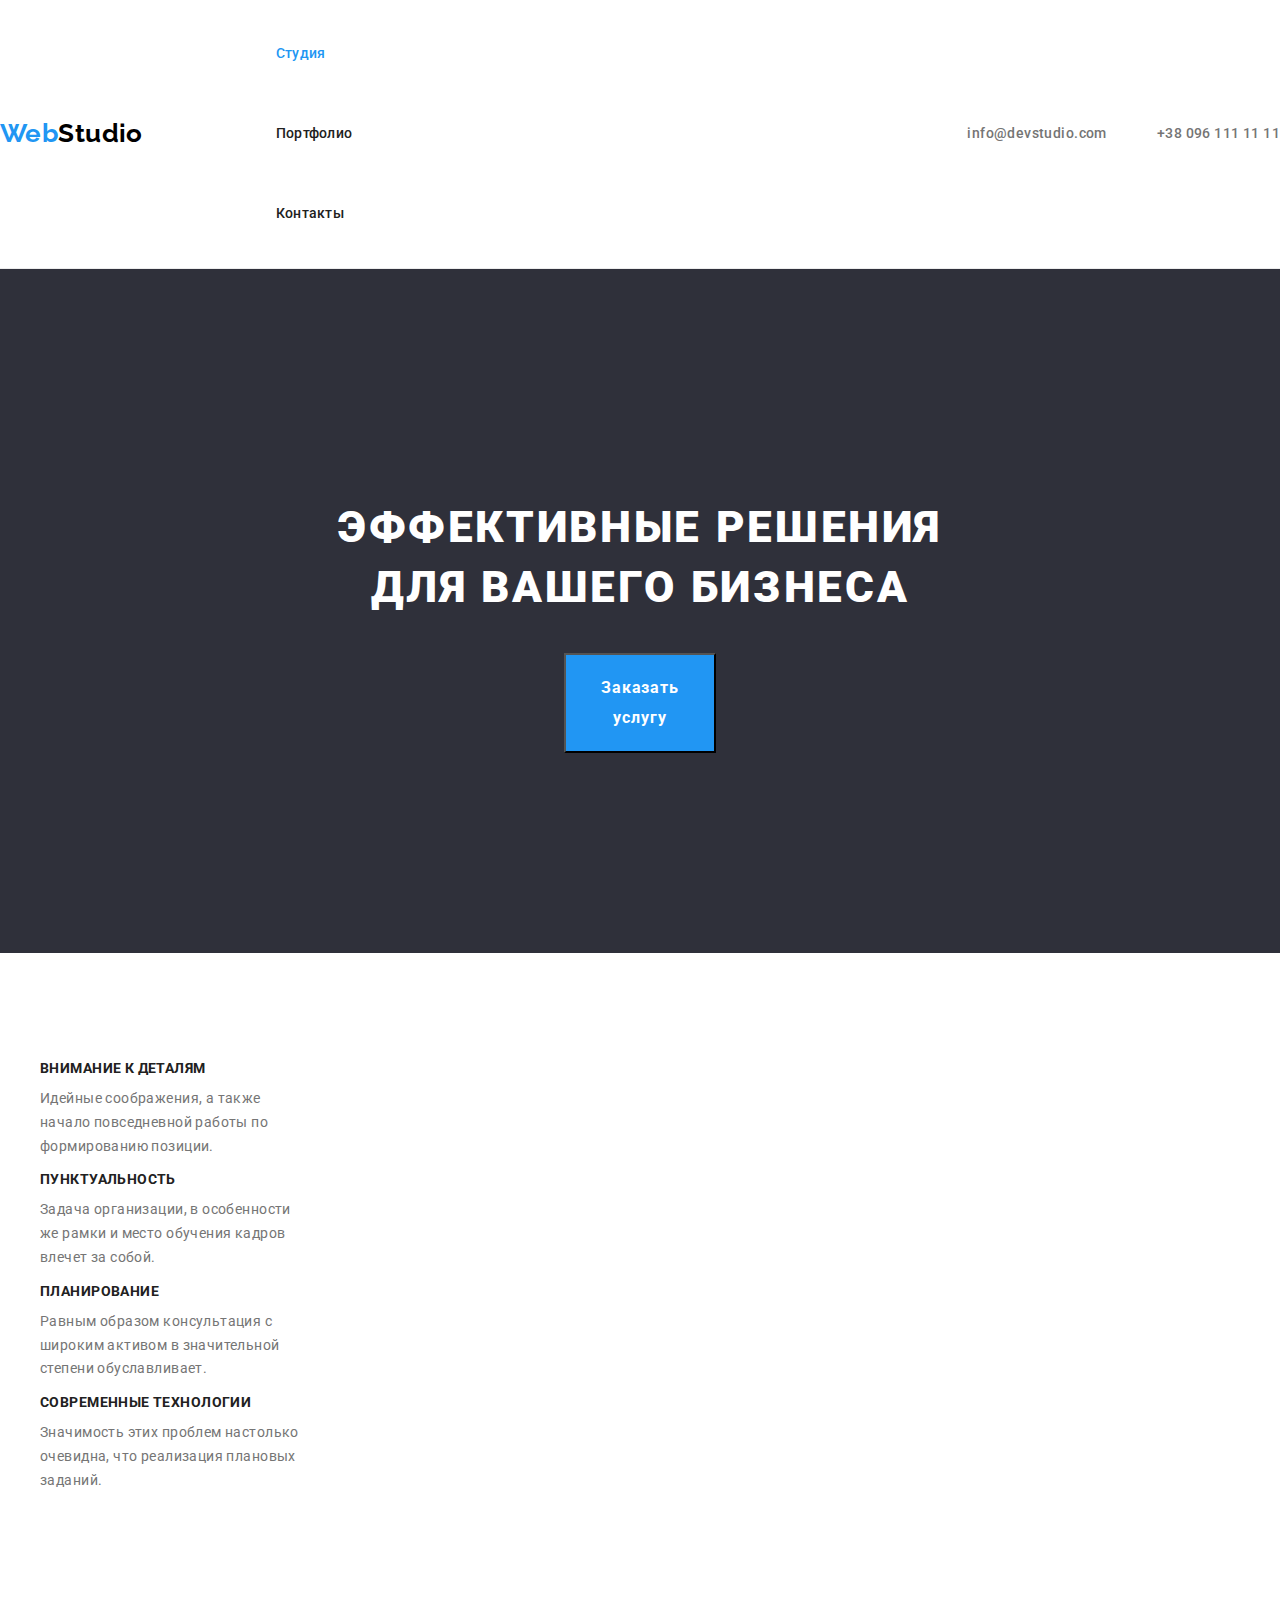
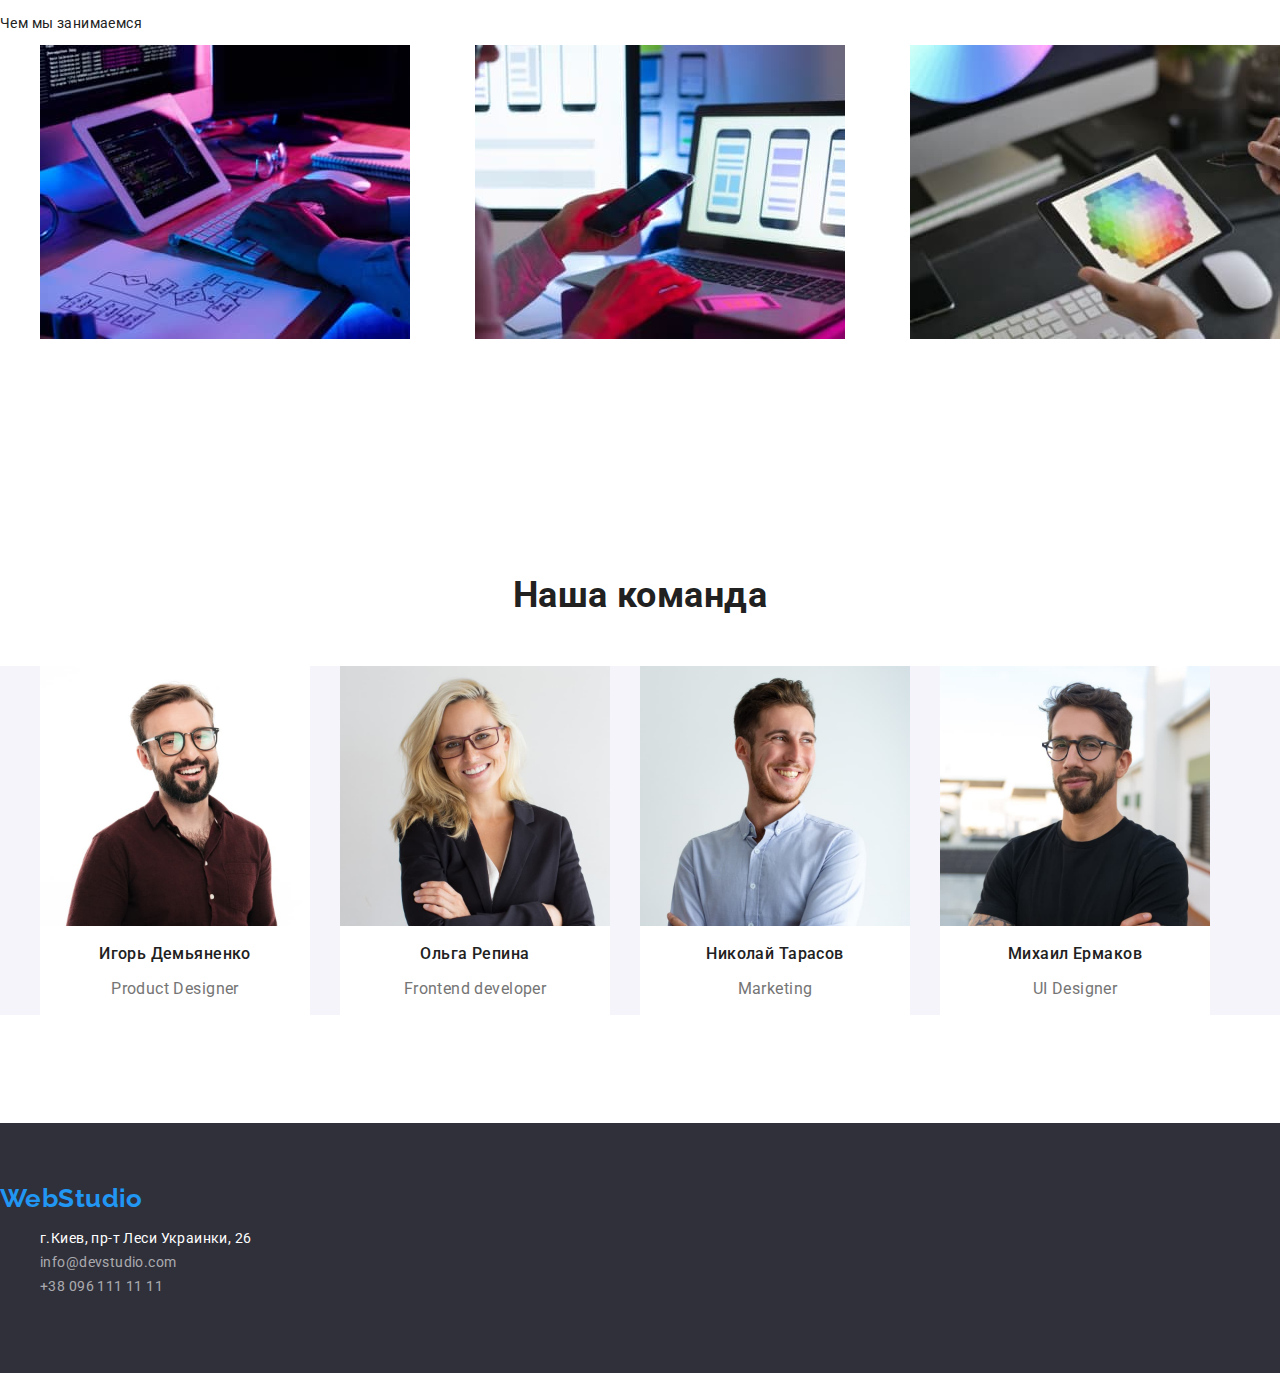
==== commit 1aa1e632: "upgrade" ====
--- a/index.html
+++ b/index.html
@@ -19,7 +19,7 @@
   </head>
   <body class="body">
     <header class="header">
-      <div class="container">
+      <div class="container header-container">
         <nav class="nav">
           <a lang="en" href="./index.html" class="logo"
             >Web<span class="logo-accent">Studio</span></a
@@ -30,7 +30,7 @@
             <li><a href="./portfolio.html" class="link">Контакты</a></li>
           </ul>
         </nav>
-        <ul class="mailto list">
+        <ul class="contact list">
           <li>
             <a lang="en" href="mailto:info@devstudio.com" class="phone"
               >info@devstudio.com</a
@@ -43,15 +43,14 @@
       </div>
     </header>
     <main>
-      <div class="container hero">
       <section class="hero">
+        <div class="container">
         <h1 class="hero-title">Эффективные решения для вашего бизнеса</h1>
-        <button type="button" class="button">Заказать услугу</button>
+        <button type="button" class="hero button-primary">Заказать услугу</button>
       </div>
     </section>
-      <section class="site-nav">
-        <div class="features">
-          <div class="container features">
+      <section class="section features">
+          <div class="container">
         <h2 class="visually-hidden">Наши особенности</h2>
         <ul class="features-list">
           <li class="features-item">
@@ -86,7 +85,7 @@
         </div>
       </section>
       <section class="section work">
-        <div class="container work"
+        <div class="container"
         <h2 class="work-title">Чем мы занимаемся</h2>
         <ul class="work-list">
           <li class="item">
@@ -99,9 +98,10 @@
             <img src="./images/img11.jpg" alt="фото комп3" width="370" />
           </li>
         </ul>
+        </div>
       </section>
       <section class="section-team">
-        <div class="container team">
+        <div class="container">
         <h2 class="work-title">Наша команда</h2>
         <ul class="team-list">
           <li class="team-item">
@@ -123,13 +123,14 @@
             <img src="./images/img4.jpg" alt="Фото михаила" width="270" />
             <h3 class="team-title">Михаил Ермаков</h3>
             <p class="vocation" lang="en">UI Designer</p>
+          </div>
           </li>
         </ul>
         </div>
       </section>
     </main>
     <footer class="footer">
-      <div class="container footer">
+      <div class="container">
       <a lang="en" href="./index.html" class="logo"
         >Web<span class="logo-down">Studio</span></a
       >
--- a/css/styles.css
+++ b/css/styles.css
@@ -8,18 +8,8 @@
   --primary-background-color: #2f303a;
   --secondary-background-color: #f5f4fa;
 }
-html {
-  box-sizing: border-box;
-}
-*,
-*::before,
-*::after {
-  box-sizing: inherit;
-}
 
 body {
-  margin: 0;
-  padding-top: 80px;
   font-family: "Roboto", sans-serif;
   font-size: 14px;
   letter-spacing: 0.03em;
@@ -34,111 +24,105 @@
   text-decoration: none;
 }
 
+.header-container {
+ display: flex;
+ align-items: center; 
+}
+
 .nav {
   display: flex;
   align-items: center;
 }
 
-.nav.item:not(:last :last-child)
-{
-  margin-right: 40px;
-}
-
 .logo {
- margin-top: 24px;
- margin-left: 215px;
- margin-bottom: 25px;
-  width: 145px;
-  display: inline-block;
-  font-family: "Raleway", sans-serif;
+ margin-right: 93px;
+ padding-top: 24px; 
+ padding-bottom: 24px;
+ font-family: "Raleway", sans-serif;
   font-size: 26px;
   line-height: 1.19;
   font-weight: 700;
   color: var(--accent-color);
-  list-style: none;
+  text-decoration: none;
 }
 
 .logo-accent {
   color: var(--secondary-title-text-color);
 }
 
+.link.current {
+  display: block;
+  padding-top: 32px;
+  padding-bottom: 32px;
+  color: var(--accent-color);
+}
+
+.link:hover,
+.link:focus {
+  color: var(--accent-color);
+}
+
+.link {
+  display: block;
+  padding-top: 32px;
+  padding-bottom: 32px;
+  outline: 1px, solid, var(--accent-color);
+  font-weight: 500;
+  font-size: 14px;
+  line-height: 1.14;
+  letter-spacing: 0.02em;
+  color: var(--primary-text-color);
+  background-color: var(--primary-white-color);
+}
+
+.contact {
+  display: flex;
+  align-items: center;
+  gap: 50px;
+  margin-left: auto;
+}
+
+.mailto {
+  display: block;
+  width: 135px;
+  padding-top: 32px;
+  padding-bottom: 32px;
+  font-weight: 500;
+  font-size: 14px;
+  line-height: 1.14;
+  color: var(--accent-color);
+}
+
+.mailto:hover,
+.mailto:focus {
+  color: var(--accent-color);
+}
+
 .header {
   line-height: 1.19;
   font-weight: 500;
   border-bottom: 1px solid #ececec;
   color: var(--primary-text-color);
   background-color: var(--primary-white-color);
-  outline: 2px solid tomato;
-}
-.section {
-  padding-top: 94px;
-  padding-bottom: 94px;
-  outline: 2px solid tomato;
-}
+}
+
 .img {
-  display:block;
+  display: block;
   max-width: 100%;
   height: auto;
-}
-
-.list{
-  padding: 0;
-  margin: 0;
-  list-style: none;
-}
-.container {
-  max-width: 1200px;
-  padding-left: 15px;
-  padding-right: 15px;
-  margin: 0 auto;
-  outline: 2px solid tomato;
-}
-
-
-
-.link.current {
-  margin-top: 32px;
-  display: inline-block;
-  align-items: center;
-  color: var(--accent-color);
-  
-}
-
-.link:hover,
-.link:focus {
-  color: var(--accent-color);
-}
-
-.link {
-  margin-top: 32px;
-  align-items: center;
-  font-weight: 500;
-  font-size: 14px;
-  line-height: 1.14;
-  letter-spacing: 0.02em;
-  color: var(--primary-text-color);
-  background-color: var(--primary-white-color);
-}
-
-.mailto {
-  font-weight: 500;
-  font-size: 14px;
-  line-height: 1.14;
-  color: var(--accent-color);
-}
-
-.mailto:hover,
-.mailto:focus {
-  color: var(--accent-color);
-}
+  margin-right: 0;
+}
+
+
 .phone {
+  display: block;
+  padding-top: 32px;
+  padding-bottom: 32px;
   font-family: inherit;
   font-weight: 500;
   font-size: 14px;
   line-height: 1.14;
   color: var(--title-text-color);
-  display: flex;
-  justify-content: center;
 }
 
 .phone:hover,
@@ -147,51 +131,45 @@
 }
 
 .hero {
+  padding-top: 200px;
+  padding-bottom: 200px;
+  text-align: center;
   background-color: var(--primary-background-color);
-  margin-top: 0;
-  margin-bottom: 0;
-  text-align: center;
-}
-.container hero{
-  max-width: 1600px;
-  height: 101px;
-  padding-left: 215px;
-  padding-top: 774px;
-  margin: 0 auto;
-  outline: 2px solid tomato;
+}
 
 .hero-title {
-  margin-top: 0;
-  margin-bottom: 0;
-  text-align: center;
-  max-width: 696px;
+  width: 696px;
+  margin-bottom: 35px;
+  margin-left: auto;
+  margin-right: auto;
   font-weight: 900;
   font-size: 44px;
   line-height: 1.36;
   letter-spacing: 0.06em;
   color: var(--primary-white-color);
   text-transform: uppercase;
-  margin-right:auto;
-  margin-left:auto;
-  padding-top: 200px;
-  padding-bottom: 200px;
 }
 
 .hero button:hover,
 .hero button:focus {
   background-color: var(--secondary-accent-color);
   border-radius: 4px;
-  box-shadow: 0px 4px 4px rgba(0, 0, 0, 0.15);
   color: var(--primary-white-color);
 }
 
 .hero button {
-  margin: 0 auto;
+  display: flex;
+  align-items: center;
+  text-align: center;
+  padding: 18px 22px;
+  margin-bottom: 0px;
+  margin-left: auto;
+  margin-right: auto;
+  width: 152px;
+  justify-content: center;
   font-family: inherit;
   cursor: pointer;
-  display: flex;
-  align-items: center;
-  text-align: center;font-weight: 700;
+  font-weight: 700;
   font-size: 16px;
   line-height: 1.88;
   letter-spacing: 0.06em;
@@ -200,19 +178,15 @@
 }
 
 .button {
-  display: inline-block;
-  min-width: 136px;
-  vertical-align: bottom;
-  border-radius: 4px;
+  gap: 8px;
   padding: 10px 32px;
-  text-align: center;
   font-weight: 500;
   font-size: 16px;
   height: 38px;
   line-height: 1.6;
   color: var(--primary-white-color);
-  background-color: var(--second-background-color);
-  border: 1px solid transparent;
+  background-color: var(--secondary-background-color);
+  border: none;
 }
 
 .button.primary:hover,
@@ -222,13 +196,19 @@
 }
 
 .button.primary {
-  display: inline-block;
+  display: flex;
+  align-items: center;
+  text-align: center;
+  padding: 10px 22px;
+  margin-bottom: 0;
+  margin-left: auto;
+  margin-right: auto;
+  width: 200px;
   font-family: inherit;
   cursor: pointer;
   font-weight: 500;
   font-size: 16px;
   line-height: 1.6;
-  text-align: center;
   color: var(--primary-white-color);
   background-color: var(--accent-color);
 }
@@ -239,14 +219,24 @@
   background-color: var(--accent-color);
 }
 
+.btn-group {
+display: flex;
+align-items: center;
+justify-content: center;
+flex-wrap: wrap;
+gap: 8px;
+margin-bottom: 14px;
+}
+
 .btn-group .button {
-  display: inline-block;
+  text-align: center;
+  padding: 6px 22px;
+  border: 1px solid transparent;
   font-family: inherit;
   cursor: pointer;
   font-weight: 500;
   font-size: 16px;
   line-height: 1.6;
-  text-align: center;
   color: var(--primary-text-color);
   background-color: var(--secondary-background-color);
 }
@@ -258,12 +248,19 @@
   display: block;
 }
 /* наш особенност*/
-.container .features
-
-
-
+.section {
+  padding-top: 94px;
+  padding-bottom: 94px;
+}
 .section features {
+  margin-bottom: 0px;
   background-color: var(--primary-white-color);
+}
+
+.section.features .container {
+  display: flex;
+  align-items: center;
+  justify-content: space-between;
 }
 
 .visually-hidden {
@@ -274,12 +271,24 @@
   width: 1px;
   height: 1px;
   overflow: hidden;
-  clip: rect(0 0 0 0);
+  clip: rect(0, 0, 0, 0);
   clip-path: inset(50%);
   margin: -1px;
 }
 
+features-list {
+  display: flex;
+  align-items: center;
+  justify-content: space-between;
+  gap: 30px;
+}
+
+
 .features-title {
+ text-align: start;
+  text-transform: uppercase;
+  margin-top: 0px;
+  margin-bottom: 10px;
   font-weight: 700;
   font-size: 14px;
   line-height: 1.14;
@@ -288,56 +297,95 @@
 }
 
 .features-text {
+ text-align: start;
+ margin-top: 0px;
   font-weight: 400;
   font-size: 14px;
   line-height: 1.7;
   color: var(--title-text-color);
+}
+.features-item:not(:last-child) {
+  margin-right: 30px;
+}
+.features-item {
+  width: 270px;
+}
+
+.item:not(:last-child) {
+  margin-right: 30px;
 }
 
 /*наша команда*/
 .team {
   background-color: var(--secondary-background-color);
 }
-.container work{
-  max-width: 1170px;
-  height: 386px;
-  padding-left: 215px;
-  padding-top: 969px;
-  margin: 0 auto;
-}
-
-.section-title {
-  background-color: var(--secondary-background-color);
-}
-
-.team-list {
-  background-color: var(--secondary-background-color);
+
+.section.work {
+  margin-top: 0px;
+  padding-top: 0px;
+  padding-bottom: 94px;
 }
 
 .work-title {
+  display: flex;
+  text-align: center;
+  justify-content: center;
+  margin-right: auto;
+  margin-bottom: 50px;
   font-weight: 700;
   font-size: 36px;
   line-height: 1.17;
-  text-align: center;
-  color: var(--primary-text-color);
-}
-
-.container team{
-  max-width: 1170px;
-  padding-left: 215px;
-  height: 368px;
-  padding-top: 1635px;
-  margin: 0 auto;
+  color: var(--primary-text-color);
+}
+
+.work-list {
+display: flex;
+align-items: center;
+justify-content: space-between;
+gap: 30px;
+}
+
+.section-team{
+  padding-top: 94px;
+  padding-bottom: 94px;
+}
+
+.section-title{
+  text-align: center;
+  margin-bottom: 49px;
+  font-weight: 700;
+  font-size: 36px;
+  line-height: 1.17;
+  letter-spacing: 0.03em;
+  color: var(--primary-text-color);
+  background-color: var(--secondary-background-color);
+}
+
+.team-list{
+  display: flex;
+  align-items: center;
+  gap: 30px;
+  background-color: var(--secondary-background-color);
+}
+
 
 .team-item {
-background-color: var(--primary-white-color);
+  width: 270px;
+  background-color: var(--primary-white-color);
+}
+
+.team{
+  padding: 30px;
 }
 
 .team-title {
+  margin-bottom: 10px;
+  align-content: center;
+  text-align: center;
+  justify-content: center;
   font-weight: 500;
   font-size: 16px;
   line-height: 1.18;
-  text-align: center;
   color: var(--primary-text-color);
 }
 
@@ -349,47 +397,71 @@
   color: var(--title-text-color);
 }
 
+.gallery{
+  padding-top: 94px;
+  padding-bottom: 94px;
+}
+.gallery.container{
+  width: 1200px;
+  padding-left: 15px;
+  padding-right: 15px;
+  margin-left: auto;
+  margin-right: auto;
+}
 .gallery-title-hidden {
   display: none;
 }
 
 .gallery-title {
-  flex-wrap: wrap;
+  margin-bottom: 4px;
   font-weight: 700;
   font-size: 18px;
   line-height: 2;
   letter-spacing: 0.06em;
   color: var(--primary-text-color);
-  background-color: (var(--primary-white-color);
-}
-
-.example work {
+  background-color: var(--primary-white-color);
+}
+.gallery-example{
+  padding: 20px 24px;
+}
+.gallery-item{
+ width: 370px;
+}
+
+.gallery-item:nth-child(3){
+margin-right: 0px;
+}
+.gallery-item:nth-last-child(3){
+margin-bottom: 0px;
+}
+.gallery-list{
+  display: flex;
+  flex-wrap: wrap;
+  gap: 30px;
+}
+.example-work {
+  font-weight: 400;
   font-size: 16px;
   line-height: 1.9;
   color: var(--title-text-color);
 }
-.container footer{
-  max-width: 1200px;
-  padding-left: 15px;
-  padding-right: 15px;
-  margin: 0 auto;
-  outline: 2px solid tomato; 
-}
+
 .footer {
+  padding-top: 60px;
+  padding-bottom: 60px;
+  margin-bottom: 0px;
   background-color: var(--primary-background-color);
-  padding-top: 60px;
-}
-
-.logo-down {
-  display: block;
+}
+
+.footer.logo-down {
+  display: inline-block;
+  margin-bottom: 20px;
   font-family: "Raleway";
   font-style: normal;
   font-size: 26px;
   line-height: 1.19;
   font-weight: 700;
-  color: var(--secondary-title-text-color);
-  margin-bottom: 20px;
-  padding-top: 60px;
+  color: var(--primary-white-color);
   text-decoration: none;
   list-style: none;
 }
@@ -403,6 +475,12 @@
   color: var(--accent-color);
 }
 
+.adress-list{
+  display: flex;
+  flex-direction: column;
+  gap: 9px;
+}
+
 .adress-item {
   font-size: 14px;
   line-height: 1.7;
@@ -418,7 +496,6 @@
 }
 
 .mailto-item {
-  width: 135px;
   font-size: 14px;
   line-height: 1.7;
   letter-spacing: 0.02em;
@@ -434,10 +511,9 @@
   font-family: inherit;
   font-size: 14px;
   line-height: 1.7;
-  width: 231px;
   color: rgba(255, 255, 255, 0.6);
 }
 .tel-item:hover,
 .tel-item:focus {
   color: var(--accent-color);
-}+}
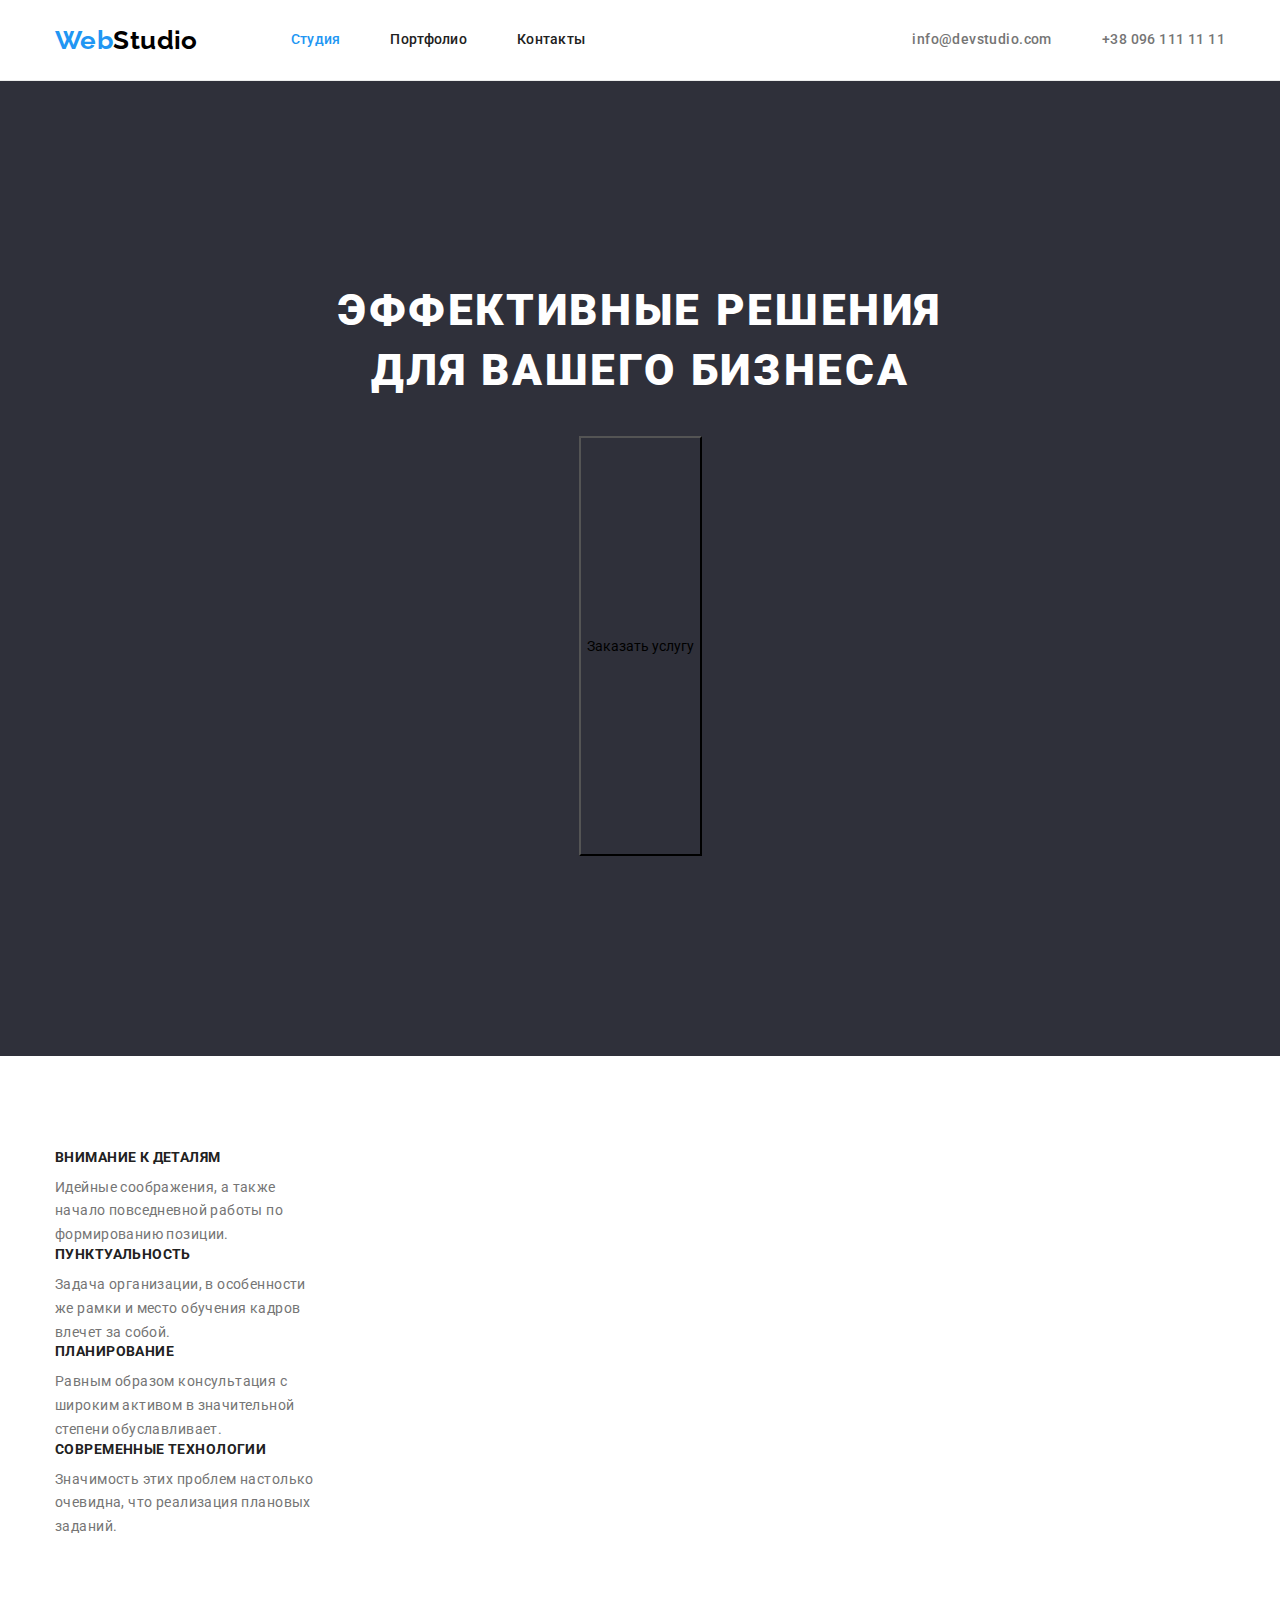
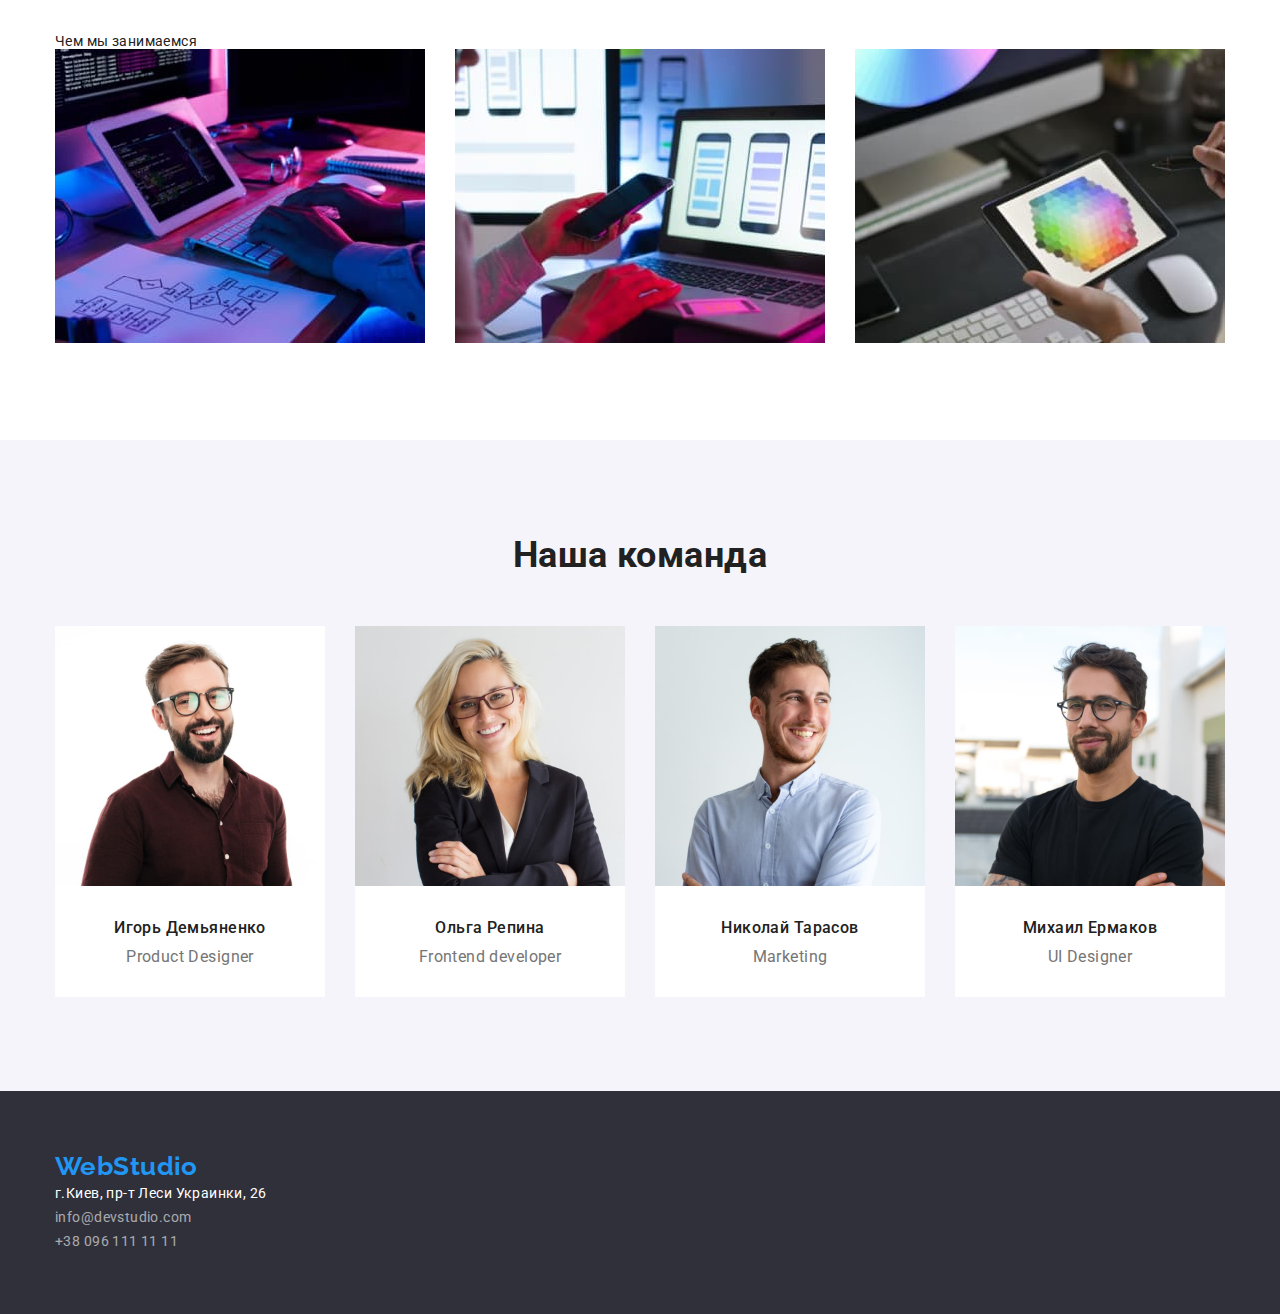
==== commit 8b3f1ae1: "upgrade" ====
--- a/index.html
+++ b/index.html
@@ -106,22 +106,29 @@
         <ul class="team-list">
           <li class="team-item">
             <img src="./images/img1.jpg" alt="Фото игорь" width="270" />
+            <div class="team">
             <h3 class="team-title">Игорь Демьяненко</h3>
             <p class="vocation" lang="en">Product Designer</p>
+          </div>
           </li>
           <li class="team-item">
             <img src="./images/img2.jpg" alt="Фото ольга" width="270" />
-            <h3 class="team-title">Ольга Репина</h3>
+             <div class="team">
+             <h3 class="team-title">Ольга Репина</h3>
             <p class="vocation" lang="en">Frontend developer</p>
-          </li>
+          </div>
+        </li>
           <li class="team-item">
             <img src="./images/img3.jpg" alt="Фото николай" width="270" />
-            <h3 class="team-title">Николай Тарасов</h3>
+             <div class="team">
+              <h3 class="team-title">Николай Тарасов</h3>
             <p class="vocation" lang="en">Marketing</p>
-          </li>
+          </div>
+        </li>
           <li class="team-item">
             <img src="./images/img4.jpg" alt="Фото михаила" width="270" />
-            <h3 class="team-title">Михаил Ермаков</h3>
+             <div class="team">
+             <h3 class="team-title">Михаил Ермаков</h3>
             <p class="vocation" lang="en">UI Designer</p>
           </div>
           </li>
--- a/css/styles.css
+++ b/css/styles.css
@@ -18,15 +18,51 @@
 
 ul {
   list-style: none;
+  padding: 0px;
+  margin: 0px;
+}
+
+h1,
+h2,
+h3,
+h4,
+h5,
+h6,
+p {
+  margin-top: 0px;
+  margin-bottom: 0px;
+}
+.site-nav {
+  display: flex;
+  align-items: center;
+  justify-content: space-between;
+  gap: 50px;
 }
 
 a {
   text-decoration: none;
 }
 
-.header-container {
- display: flex;
- align-items: center; 
+.container {
+ width: 1200px;
+ padding-right: 15px;
+ padding-left: 15px;
+ margin-left: auto;
+ margin-right: auto;
+}
+
+.header {
+  line-height: 1.19;
+  font-weight: 500;
+  border-bottom: 1px solid #ececec;
+  color: var(--primary-text-color);
+  background-color: var(--primary-white-color);
+}
+ 
+.header-container{
+  display: flex;
+  align-items: center;
+  justify-content: space-between;
 }
 
 .nav {
@@ -52,8 +88,8 @@
 
 .link.current {
   display: block;
-  padding-top: 32px;
-  padding-bottom: 32px;
+  padding-top: 12px;
+  padding-bottom: 12px;
   color: var(--accent-color);
 }
 
@@ -75,6 +111,12 @@
   background-color: var(--primary-white-color);
 }
 
+
+.mailto:hover,
+.mailto:focus {
+  color: var(--accent-color);
+}
+
 .contact {
   display: flex;
   align-items: center;
@@ -93,26 +135,12 @@
   color: var(--accent-color);
 }
 
-.mailto:hover,
-.mailto:focus {
-  color: var(--accent-color);
-}
-
-.header {
-  line-height: 1.19;
-  font-weight: 500;
-  border-bottom: 1px solid #ececec;
-  color: var(--primary-text-color);
-  background-color: var(--primary-white-color);
-}
-
 .img {
   display: block;
   max-width: 100%;
   height: auto;
   margin-right: 0;
 }
-
 
 .phone {
   display: block;
@@ -157,7 +185,7 @@
   color: var(--primary-white-color);
 }
 
-.hero button {
+.hero button-primary {
   display: flex;
   align-items: center;
   text-align: center;
@@ -165,7 +193,7 @@
   margin-bottom: 0px;
   margin-left: auto;
   margin-right: auto;
-  width: 152px;
+  width: 200px;
   justify-content: center;
   font-family: inherit;
   cursor: pointer;
@@ -179,10 +207,9 @@
 
 .button {
   gap: 8px;
-  padding: 10px 32px;
-  font-weight: 500;
-  font-size: 16px;
-  height: 38px;
+  padding: 8px 22px;
+  font-weight: 500;
+  font-size: 16px;
   line-height: 1.6;
   color: var(--primary-white-color);
   background-color: var(--secondary-background-color);
@@ -199,11 +226,9 @@
   display: flex;
   align-items: center;
   text-align: center;
-  padding: 10px 22px;
-  margin-bottom: 0;
-  margin-left: auto;
-  margin-right: auto;
-  width: 200px;
+  margin-left: 8px;
+  min width: 73px;
+  border-radius: 4px;
   font-family: inherit;
   cursor: pointer;
   font-weight: 500;
@@ -240,19 +265,17 @@
   color: var(--primary-text-color);
   background-color: var(--secondary-background-color);
 }
-
-.photo {
-  text-decoration: none;
-}
-.div {
-  display: block;
-}
+.btn-group:nth-last-child(3){
+  margin-right: 0px;
+}
+
 /* наш особенност*/
 .section {
   padding-top: 94px;
   padding-bottom: 94px;
 }
-.section features {
+
+.section .features {
   margin-bottom: 0px;
   background-color: var(--primary-white-color);
 }
@@ -304,20 +327,16 @@
   line-height: 1.7;
   color: var(--title-text-color);
 }
-.features-item:not(:last-child) {
+
+.features-item:not(:last child) {
   margin-right: 30px;
 }
 .features-item {
   width: 270px;
 }
 
-.item:not(:last-child) {
+.item:not(:last child) {
   margin-right: 30px;
-}
-
-/*наша команда*/
-.team {
-  background-color: var(--secondary-background-color);
 }
 
 .section.work {
@@ -348,6 +367,7 @@
 .section-team{
   padding-top: 94px;
   padding-bottom: 94px;
+  background-color: var(--secondary-background-color);
 }
 
 .section-title{
@@ -358,7 +378,7 @@
   line-height: 1.17;
   letter-spacing: 0.03em;
   color: var(--primary-text-color);
-  background-color: var(--secondary-background-color);
+  
 }
 
 .team-list{
@@ -390,10 +410,10 @@
 }
 
 .vocation {
+  text-align: center;
   font-weight: 400;
   font-size: 16px;
   line-height: 1.18;
-  text-align: center;
   color: var(--title-text-color);
 }
 
@@ -401,13 +421,14 @@
   padding-top: 94px;
   padding-bottom: 94px;
 }
-.gallery.container{
+.gallery.container {
   width: 1200px;
   padding-left: 15px;
   padding-right: 15px;
   margin-left: auto;
   margin-right: auto;
 }
+
 .gallery-title-hidden {
   display: none;
 }
@@ -416,29 +437,36 @@
   margin-bottom: 4px;
   font-weight: 700;
   font-size: 18px;
-  line-height: 2;
+  line-height: 2.0;
   letter-spacing: 0.06em;
   color: var(--primary-text-color);
   background-color: var(--primary-white-color);
 }
 .gallery-example{
-  padding: 20px 24px;
-}
+  padding-top: 20px;
+  padding-bottom: 20px;
+  padding-right: 24px;
+  padding-left: 24px;
+}
+
 .gallery-item{
  width: 370px;
 }
 
-.gallery-item:nth-child(3){
+.gallery-item:nth-child(3) {
 margin-right: 0px;
 }
-.gallery-item:nth-last-child(3){
+
+.gallery-item:nth-last-child(3) {
 margin-bottom: 0px;
 }
+
 .gallery-list{
   display: flex;
   flex-wrap: wrap;
   gap: 30px;
 }
+
 .example-work {
   font-weight: 400;
   font-size: 16px;
@@ -463,7 +491,6 @@
   font-weight: 700;
   color: var(--primary-white-color);
   text-decoration: none;
-  list-style: none;
 }
 
 .adress {
@@ -475,7 +502,7 @@
   color: var(--accent-color);
 }
 
-.adress-list{
+.adress-list {
   display: flex;
   flex-direction: column;
   gap: 9px;
@@ -513,6 +540,7 @@
   line-height: 1.7;
   color: rgba(255, 255, 255, 0.6);
 }
+
 .tel-item:hover,
 .tel-item:focus {
   color: var(--accent-color);
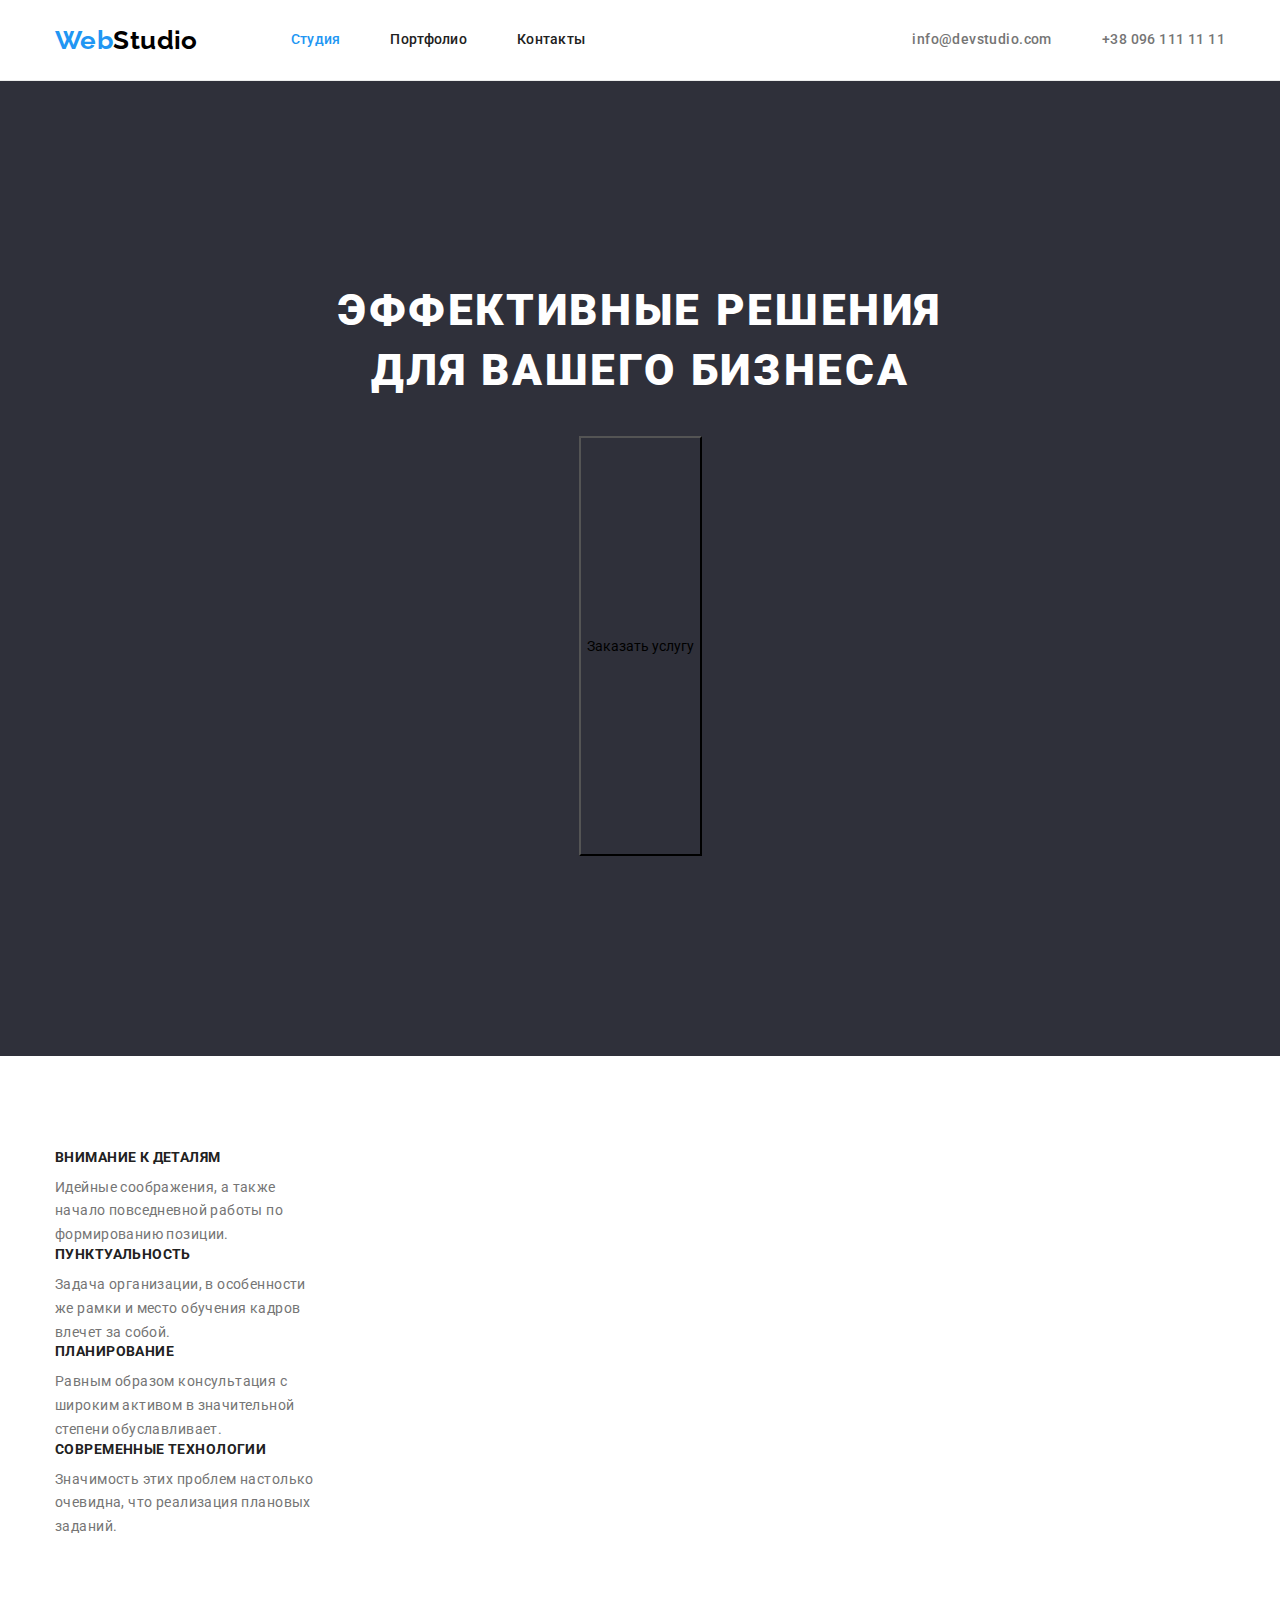
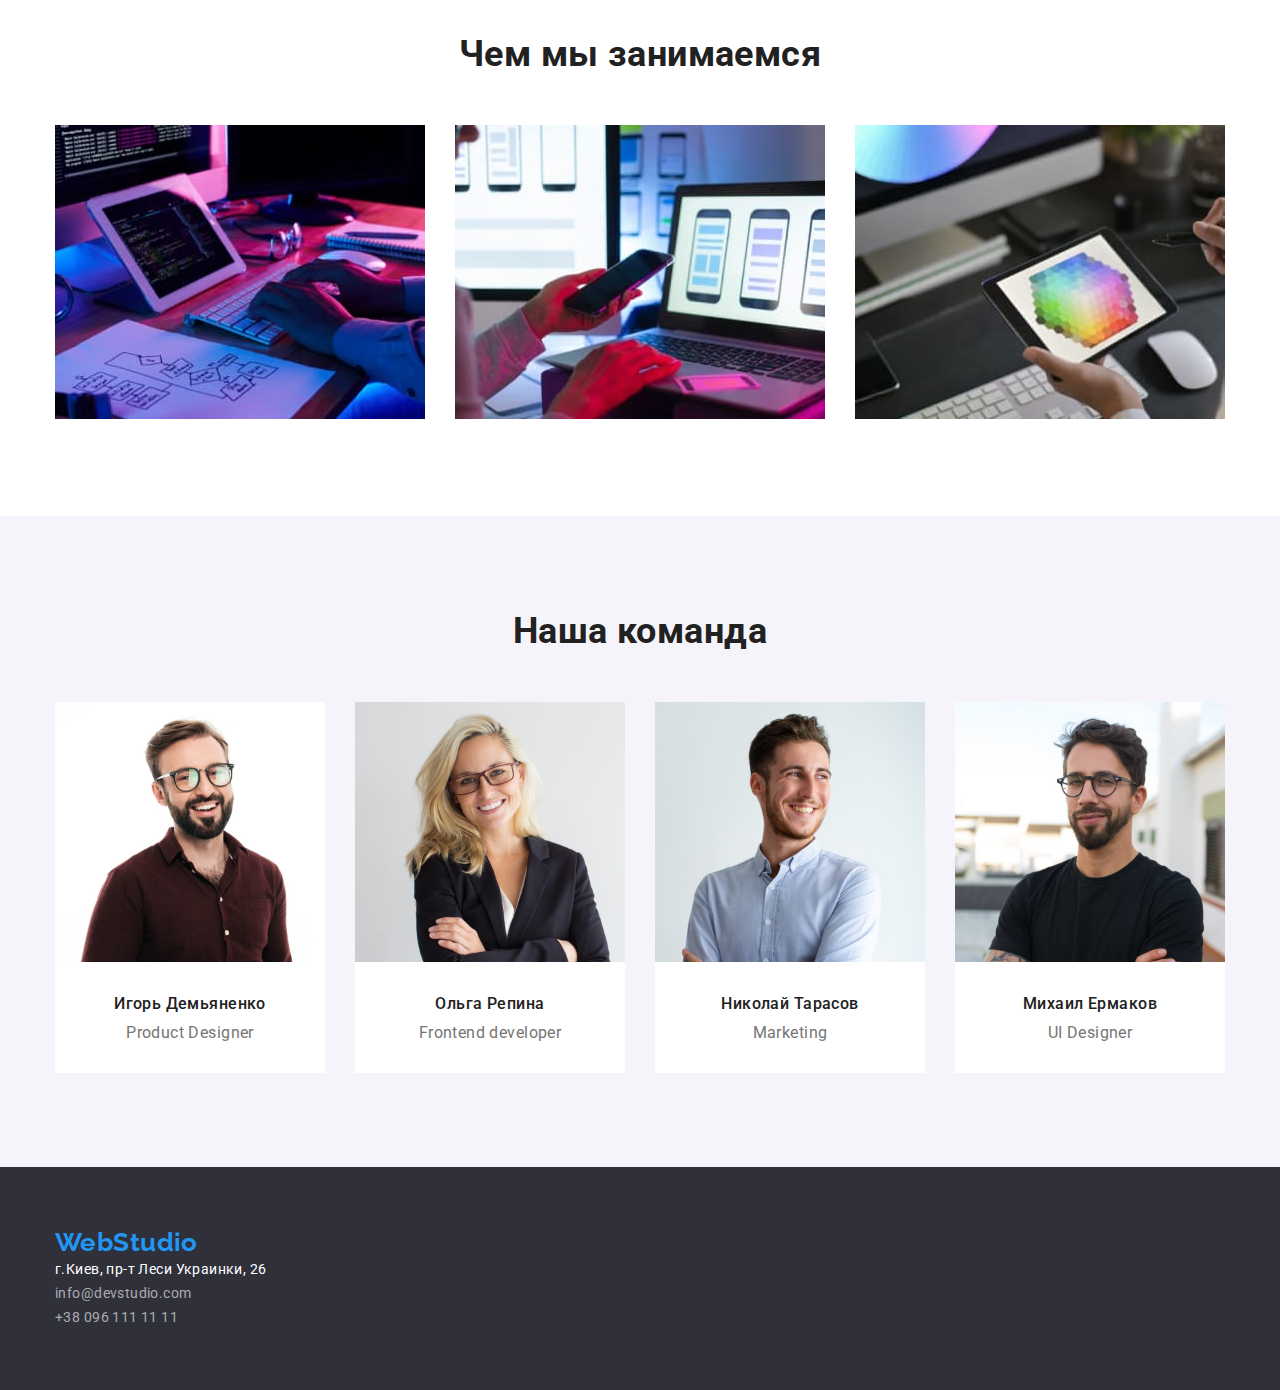
==== commit a68e6c5b: "upgrade" ====
--- a/index.html
+++ b/index.html
@@ -85,7 +85,7 @@
         </div>
       </section>
       <section class="section work">
-        <div class="container"
+        <div class="container">
         <h2 class="work-title">Чем мы занимаемся</h2>
         <ul class="work-list">
           <li class="item">
--- a/css/styles.css
+++ b/css/styles.css
@@ -227,7 +227,7 @@
   align-items: center;
   text-align: center;
   margin-left: 8px;
-  min width: 73px;
+  min-width: 73px;
   border-radius: 4px;
   font-family: inherit;
   cursor: pointer;
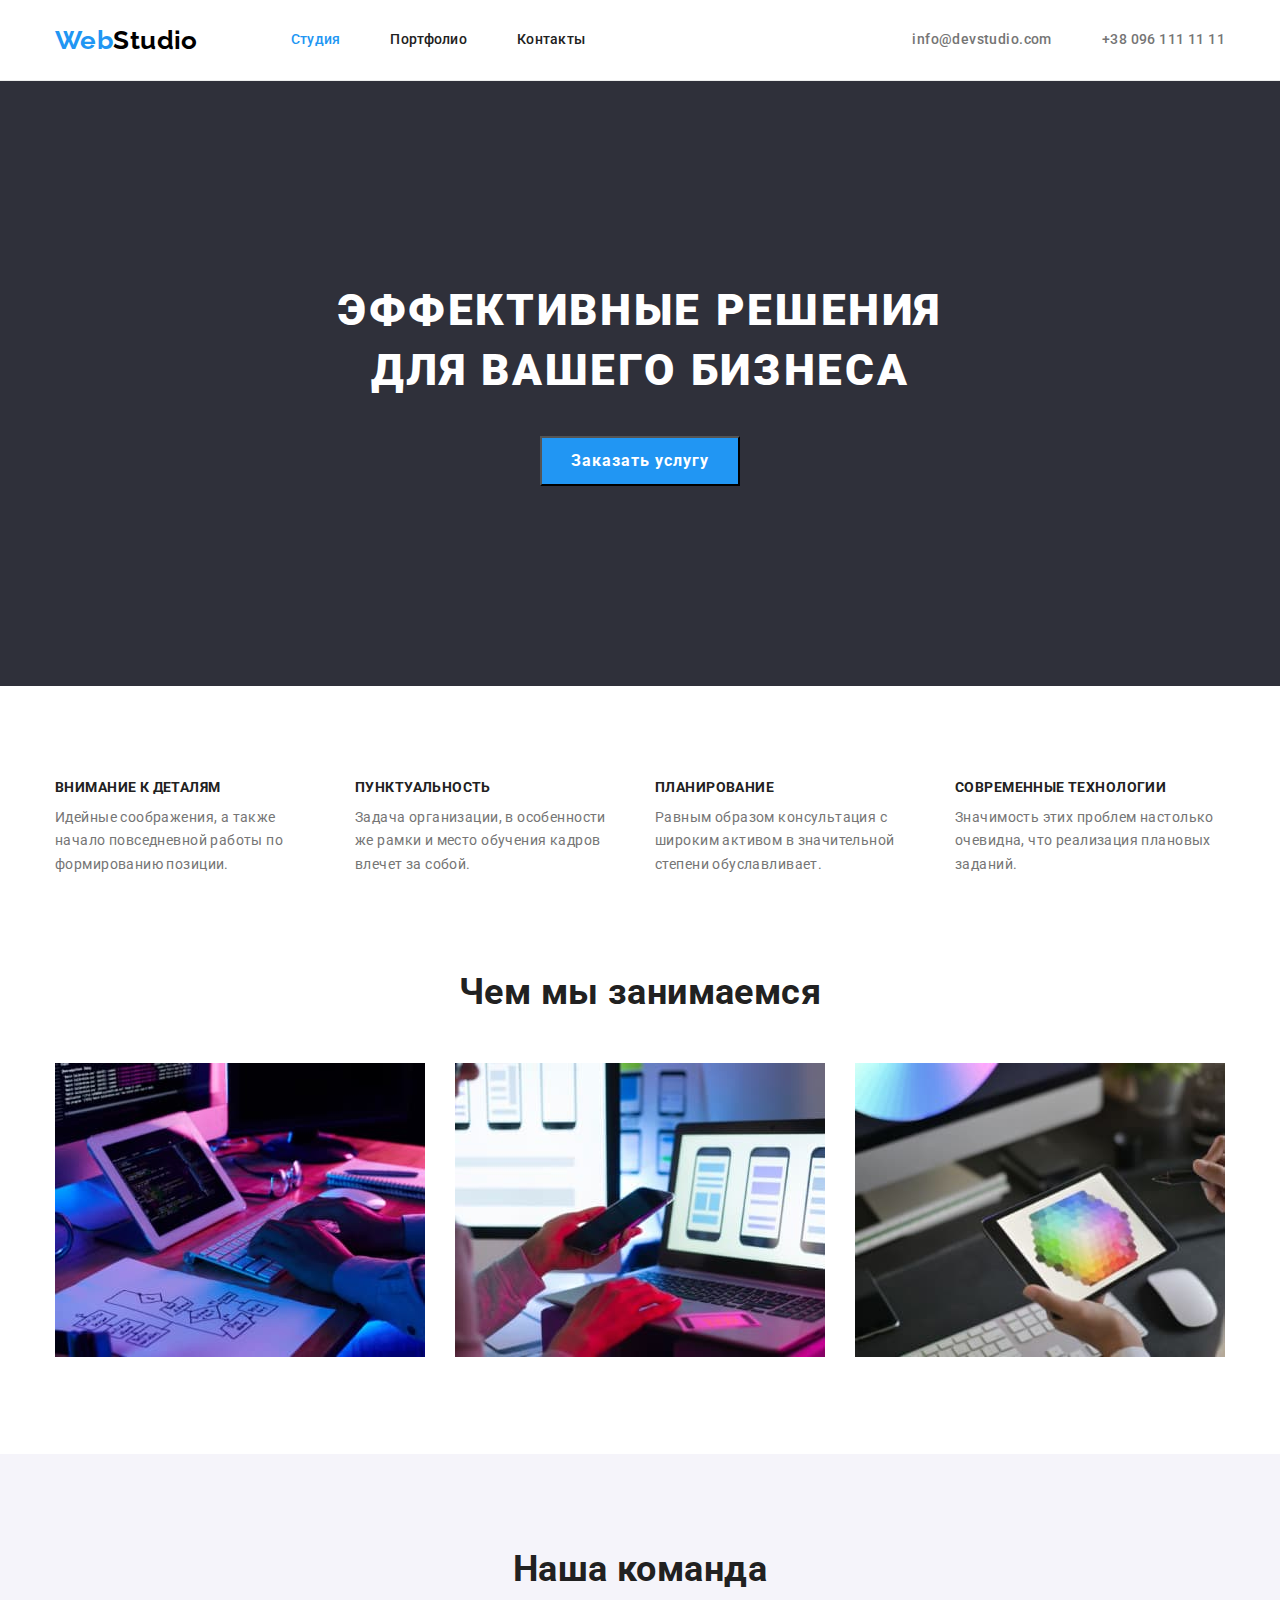
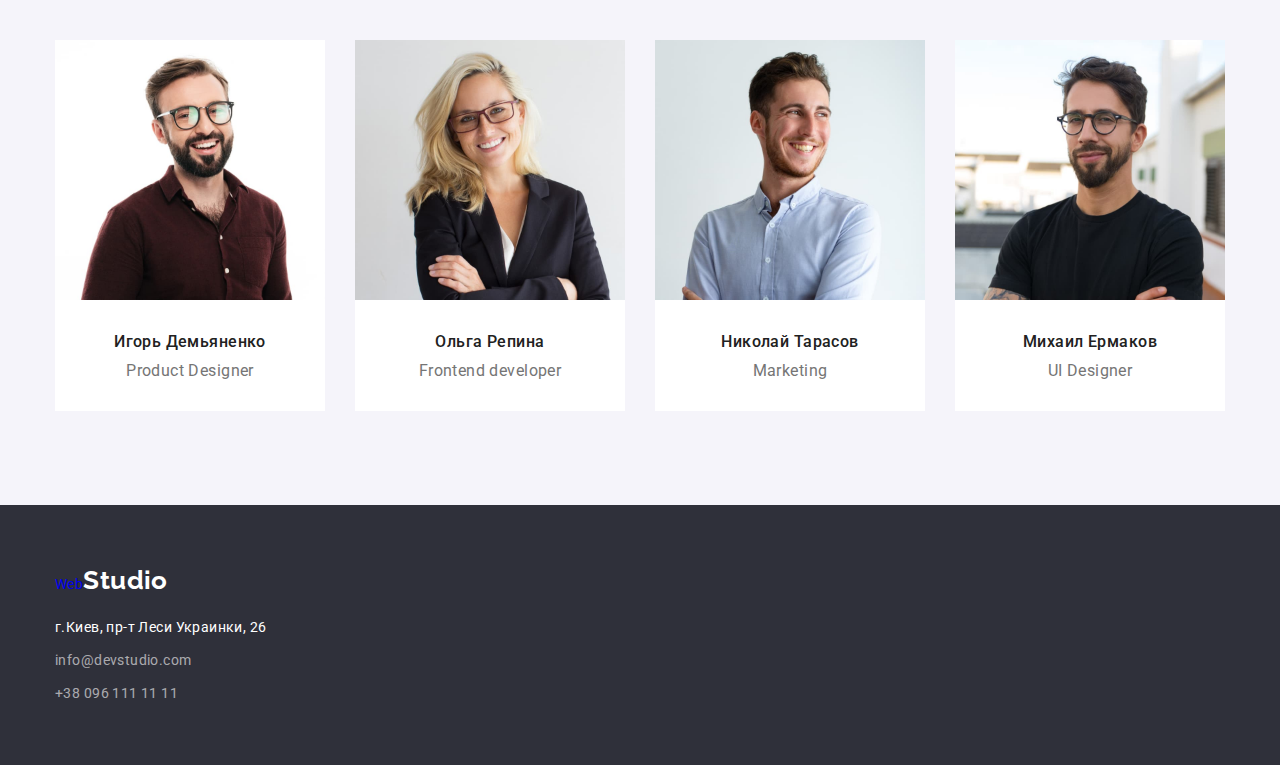
==== commit 895f0352: "upgrade" ====
--- a/index.html
+++ b/index.html
@@ -21,7 +21,7 @@
     <header class="header">
       <div class="container header-container">
         <nav class="nav">
-          <a lang="en" href="./index.html" class="logo"
+          <a lang="en" href="./index.html" class="logo-header"
             >Web<span class="logo-accent">Studio</span></a
           >
           <ul class="site-nav list">
@@ -45,115 +45,117 @@
     <main>
       <section class="hero">
         <div class="container">
-        <h1 class="hero-title">Эффективные решения для вашего бизнеса</h1>
-        <button type="button" class="hero button-primary">Заказать услугу</button>
-      </div>
-    </section>
+          <h1 class="hero-title">Эффективные решения для вашего бизнеса</h1>
+          <button type="button" class="hero button-primary">
+            Заказать услугу
+          </button>
+        </div>
+      </section>
       <section class="section features">
-          <div class="container">
-        <h2 class="visually-hidden">Наши особенности</h2>
-        <ul class="features-list">
-          <li class="features-item">
-            <h3 class="features-title">Внимание к деталям</h3>
-            <p class="features-text">
-              Идейные соображения, а также начало повседневной работы по
-              формированию позиции.
-            </p>
-          </li>
-          <li class="features-item">
-            <h3 class="features-title">Пунктуальность</h3>
-            <p class="features-text">
-              Задача организации, в особенности же рамки и место обучения кадров
-              влечет за собой.
-            </p>
-          </li>
-          <li class="features-item">
-            <h3 class="features-title">Планирование</h3>
-            <p class="features-text">
-              Равным образом консультация с широким активом в значительной
-              степени обуславливает.
-            </p>
-          </li>
-          <li class="features-item">
-            <h3 class="features-title">Современные технологии</h3>
-            <p class="features-text">
-              Значимость этих проблем настолько очевидна, что реализация
-              плановых заданий.
-            </p>
-          </li>
-        </ul>
+        <div class="container">
+          <h2 class="visually-hidden">Наши особенности</h2>
+          <ul class="features-list">
+            <li class="features-item">
+              <h3 class="features-title">Внимание к деталям</h3>
+              <p class="features-text">
+                Идейные соображения, а также начало повседневной работы по
+                формированию позиции.
+              </p>
+            </li>
+            <li class="features-item">
+              <h3 class="features-title">Пунктуальность</h3>
+              <p class="features-text">
+                Задача организации, в особенности же рамки и место обучения
+                кадров влечет за собой.
+              </p>
+            </li>
+            <li class="features-item">
+              <h3 class="features-title">Планирование</h3>
+              <p class="features-text">
+                Равным образом консультация с широким активом в значительной
+                степени обуславливает.
+              </p>
+            </li>
+            <li class="features-item">
+              <h3 class="features-title">Современные технологии</h3>
+              <p class="features-text">
+                Значимость этих проблем настолько очевидна, что реализация
+                плановых заданий.
+              </p>
+            </li>
+          </ul>
         </div>
       </section>
       <section class="section work">
         <div class="container">
-        <h2 class="work-title">Чем мы занимаемся</h2>
-        <ul class="work-list">
-          <li class="item">
-            <img src="./images/img12.jpg" alt="фото комп1" width="370" />
-          </li>
-          <li class="item">
-            <img src="./images/img21.jpg" alt="фото комп2" width="370" />
-          </li>
-          <li class="item">
-            <img src="./images/img11.jpg" alt="фото комп3" width="370" />
-          </li>
-        </ul>
+          <h2 class="work-title">Чем мы занимаемся</h2>
+          <ul class="work-list">
+            <li class="item">
+              <img src="./images/img12.jpg" alt="фото комп1" width="370" />
+            </li>
+            <li class="item">
+              <img src="./images/img21.jpg" alt="фото комп2" width="370" />
+            </li>
+            <li class="item">
+              <img src="./images/img11.jpg" alt="фото комп3" width="370" />
+            </li>
+          </ul>
         </div>
       </section>
       <section class="section-team">
         <div class="container">
-        <h2 class="work-title">Наша команда</h2>
-        <ul class="team-list">
-          <li class="team-item">
-            <img src="./images/img1.jpg" alt="Фото игорь" width="270" />
-            <div class="team">
-            <h3 class="team-title">Игорь Демьяненко</h3>
-            <p class="vocation" lang="en">Product Designer</p>
-          </div>
-          </li>
-          <li class="team-item">
-            <img src="./images/img2.jpg" alt="Фото ольга" width="270" />
-             <div class="team">
-             <h3 class="team-title">Ольга Репина</h3>
-            <p class="vocation" lang="en">Frontend developer</p>
-          </div>
-        </li>
-          <li class="team-item">
-            <img src="./images/img3.jpg" alt="Фото николай" width="270" />
-             <div class="team">
-              <h3 class="team-title">Николай Тарасов</h3>
-            <p class="vocation" lang="en">Marketing</p>
-          </div>
-        </li>
-          <li class="team-item">
-            <img src="./images/img4.jpg" alt="Фото михаила" width="270" />
-             <div class="team">
-             <h3 class="team-title">Михаил Ермаков</h3>
-            <p class="vocation" lang="en">UI Designer</p>
-          </div>
-          </li>
-        </ul>
+          <h2 class="work-title">Наша команда</h2>
+          <ul class="team-list">
+            <li class="team-item">
+              <img src="./images/img1.jpg" alt="Фото игорь" width="270" />
+              <div class="team">
+                <h3 class="team-title">Игорь Демьяненко</h3>
+                <p class="vocation" lang="en">Product Designer</p>
+              </div>
+            </li>
+            <li class="team-item">
+              <img src="./images/img2.jpg" alt="Фото ольга" width="270" />
+              <div class="team">
+                <h3 class="team-title">Ольга Репина</h3>
+                <p class="vocation" lang="en">Frontend developer</p>
+              </div>
+            </li>
+            <li class="team-item">
+              <img src="./images/img3.jpg" alt="Фото николай" width="270" />
+              <div class="team">
+                <h3 class="team-title">Николай Тарасов</h3>
+                <p class="vocation" lang="en">Marketing</p>
+              </div>
+            </li>
+            <li class="team-item">
+              <img src="./images/img4.jpg" alt="Фото михаила" width="270" />
+              <div class="team">
+                <h3 class="team-title">Михаил Ермаков</h3>
+                <p class="vocation" lang="en">UI Designer</p>
+              </div>
+            </li>
+          </ul>
         </div>
       </section>
     </main>
     <footer class="footer">
       <div class="container">
-      <a lang="en" href="./index.html" class="logo"
-        >Web<span class="logo-down">Studio</span></a
-      >
-      <address class="adress">
-        <ul class="adress list">
-          <li class="adress-item">г.Киев, пр-т Леси Украинки, 26</li>
-          <li>
-            <a lang="en" href="mailto:info@devstudio.com" class="tel-item"
-              >info@devstudio.com</a
-            >
-          </li>
-          <li>
-            <a href="tel:+380961111111" class="tel-item">+38 096 111 11 11</a>
-          </li>
-        </ul>
-      </address>
+        <a lang="en" href="./index.html" class="logo"
+          >Web<span class="logo-down">Studio</span></a
+        >
+        <address class="adress">
+          <ul class="adress list">
+            <li class="adress-item">г.Киев, пр-т Леси Украинки, 26</li>
+            <li>
+              <a lang="en" href="mailto:info@devstudio.com" class="tel-item"
+                >info@devstudio.com</a
+              >
+            </li>
+            <li>
+              <a href="tel:+380961111111" class="tel-item">+38 096 111 11 11</a>
+            </li>
+          </ul>
+        </address>
       </div>
     </footer>
   </body>
--- a/css/styles.css
+++ b/css/styles.css
@@ -44,11 +44,11 @@
 }
 
 .container {
- width: 1200px;
- padding-right: 15px;
- padding-left: 15px;
- margin-left: auto;
- margin-right: auto;
+  width: 1200px;
+  padding-right: 15px;
+  padding-left: 15px;
+  margin-left: auto;
+  margin-right: auto;
 }
 
 .header {
@@ -58,8 +58,8 @@
   color: var(--primary-text-color);
   background-color: var(--primary-white-color);
 }
- 
-.header-container{
+
+.header-container {
   display: flex;
   align-items: center;
   justify-content: space-between;
@@ -70,11 +70,11 @@
   align-items: center;
 }
 
-.logo {
- margin-right: 93px;
- padding-top: 24px; 
- padding-bottom: 24px;
- font-family: "Raleway", sans-serif;
+.logo-header {
+  margin-right: 93px;
+  padding-top: 24px;
+  padding-bottom: 24px;
+  font-family: "Raleway", sans-serif;
   font-size: 26px;
   line-height: 1.19;
   font-weight: 700;
@@ -111,7 +111,6 @@
   background-color: var(--primary-white-color);
 }
 
-
 .mailto:hover,
 .mailto:focus {
   color: var(--accent-color);
@@ -139,7 +138,6 @@
   display: block;
   max-width: 100%;
   height: auto;
-  margin-right: 0;
 }
 
 .phone {
@@ -185,15 +183,16 @@
   color: var(--primary-white-color);
 }
 
-.hero button-primary {
-  display: flex;
-  align-items: center;
-  text-align: center;
-  padding: 18px 22px;
+.button-primary {
+  display: flex;
+  align-items: center;
+  text-align: center;
+  padding: 10px;
   margin-bottom: 0px;
   margin-left: auto;
   margin-right: auto;
   width: 200px;
+  height: 50px;
   justify-content: center;
   font-family: inherit;
   cursor: pointer;
@@ -226,7 +225,6 @@
   display: flex;
   align-items: center;
   text-align: center;
-  margin-left: 8px;
   min-width: 73px;
   border-radius: 4px;
   font-family: inherit;
@@ -245,12 +243,12 @@
 }
 
 .btn-group {
-display: flex;
-align-items: center;
-justify-content: center;
-flex-wrap: wrap;
-gap: 8px;
-margin-bottom: 14px;
+  display: flex;
+  align-items: center;
+  justify-content: center;
+  flex-wrap: wrap;
+  gap: 8px;
+  margin-bottom: 14px;
 }
 
 .btn-group .button {
@@ -265,7 +263,7 @@
   color: var(--primary-text-color);
   background-color: var(--secondary-background-color);
 }
-.btn-group:nth-last-child(3){
+.btn-group:nth-last-child(3) {
   margin-right: 0px;
 }
 
@@ -299,16 +297,15 @@
   margin: -1px;
 }
 
-features-list {
+.features-list {
   display: flex;
   align-items: center;
   justify-content: space-between;
   gap: 30px;
 }
 
-
 .features-title {
- text-align: start;
+  text-align: start;
   text-transform: uppercase;
   margin-top: 0px;
   margin-bottom: 10px;
@@ -320,8 +317,8 @@
 }
 
 .features-text {
- text-align: start;
- margin-top: 0px;
+  text-align: start;
+  margin-top: 0px;
   font-weight: 400;
   font-size: 14px;
   line-height: 1.7;
@@ -358,19 +355,19 @@
 }
 
 .work-list {
-display: flex;
-align-items: center;
-justify-content: space-between;
-gap: 30px;
-}
-
-.section-team{
+  display: flex;
+  align-items: center;
+  justify-content: space-between;
+  gap: 30px;
+}
+
+.section-team {
   padding-top: 94px;
   padding-bottom: 94px;
   background-color: var(--secondary-background-color);
 }
 
-.section-title{
+.section-title {
   text-align: center;
   margin-bottom: 49px;
   font-weight: 700;
@@ -378,23 +375,21 @@
   line-height: 1.17;
   letter-spacing: 0.03em;
   color: var(--primary-text-color);
-  
-}
-
-.team-list{
+}
+
+.team-list {
   display: flex;
   align-items: center;
   gap: 30px;
   background-color: var(--secondary-background-color);
 }
-
 
 .team-item {
   width: 270px;
   background-color: var(--primary-white-color);
 }
 
-.team{
+.team {
   padding: 30px;
 }
 
@@ -417,7 +412,7 @@
   color: var(--title-text-color);
 }
 
-.gallery{
+.gallery {
   padding-top: 94px;
   padding-bottom: 94px;
 }
@@ -437,31 +432,31 @@
   margin-bottom: 4px;
   font-weight: 700;
   font-size: 18px;
-  line-height: 2.0;
+  line-height: 2;
   letter-spacing: 0.06em;
   color: var(--primary-text-color);
   background-color: var(--primary-white-color);
 }
-.gallery-example{
+.gallery-example {
   padding-top: 20px;
   padding-bottom: 20px;
   padding-right: 24px;
   padding-left: 24px;
 }
 
-.gallery-item{
- width: 370px;
+.gallery-item {
+  width: 370px;
 }
 
 .gallery-item:nth-child(3) {
-margin-right: 0px;
+  margin-right: 0px;
 }
 
 .gallery-item:nth-last-child(3) {
-margin-bottom: 0px;
-}
-
-.gallery-list{
+  margin-bottom: 0px;
+}
+
+.gallery-list {
   display: flex;
   flex-wrap: wrap;
   gap: 30px;
@@ -481,7 +476,7 @@
   background-color: var(--primary-background-color);
 }
 
-.footer.logo-down {
+.footer .logo-down {
   display: inline-block;
   margin-bottom: 20px;
   font-family: "Raleway";
@@ -494,6 +489,9 @@
 }
 
 .adress {
+  display: flex;
+  gap: 9px;
+  flex-direction: column;
   font-style: normal;
 }
 
